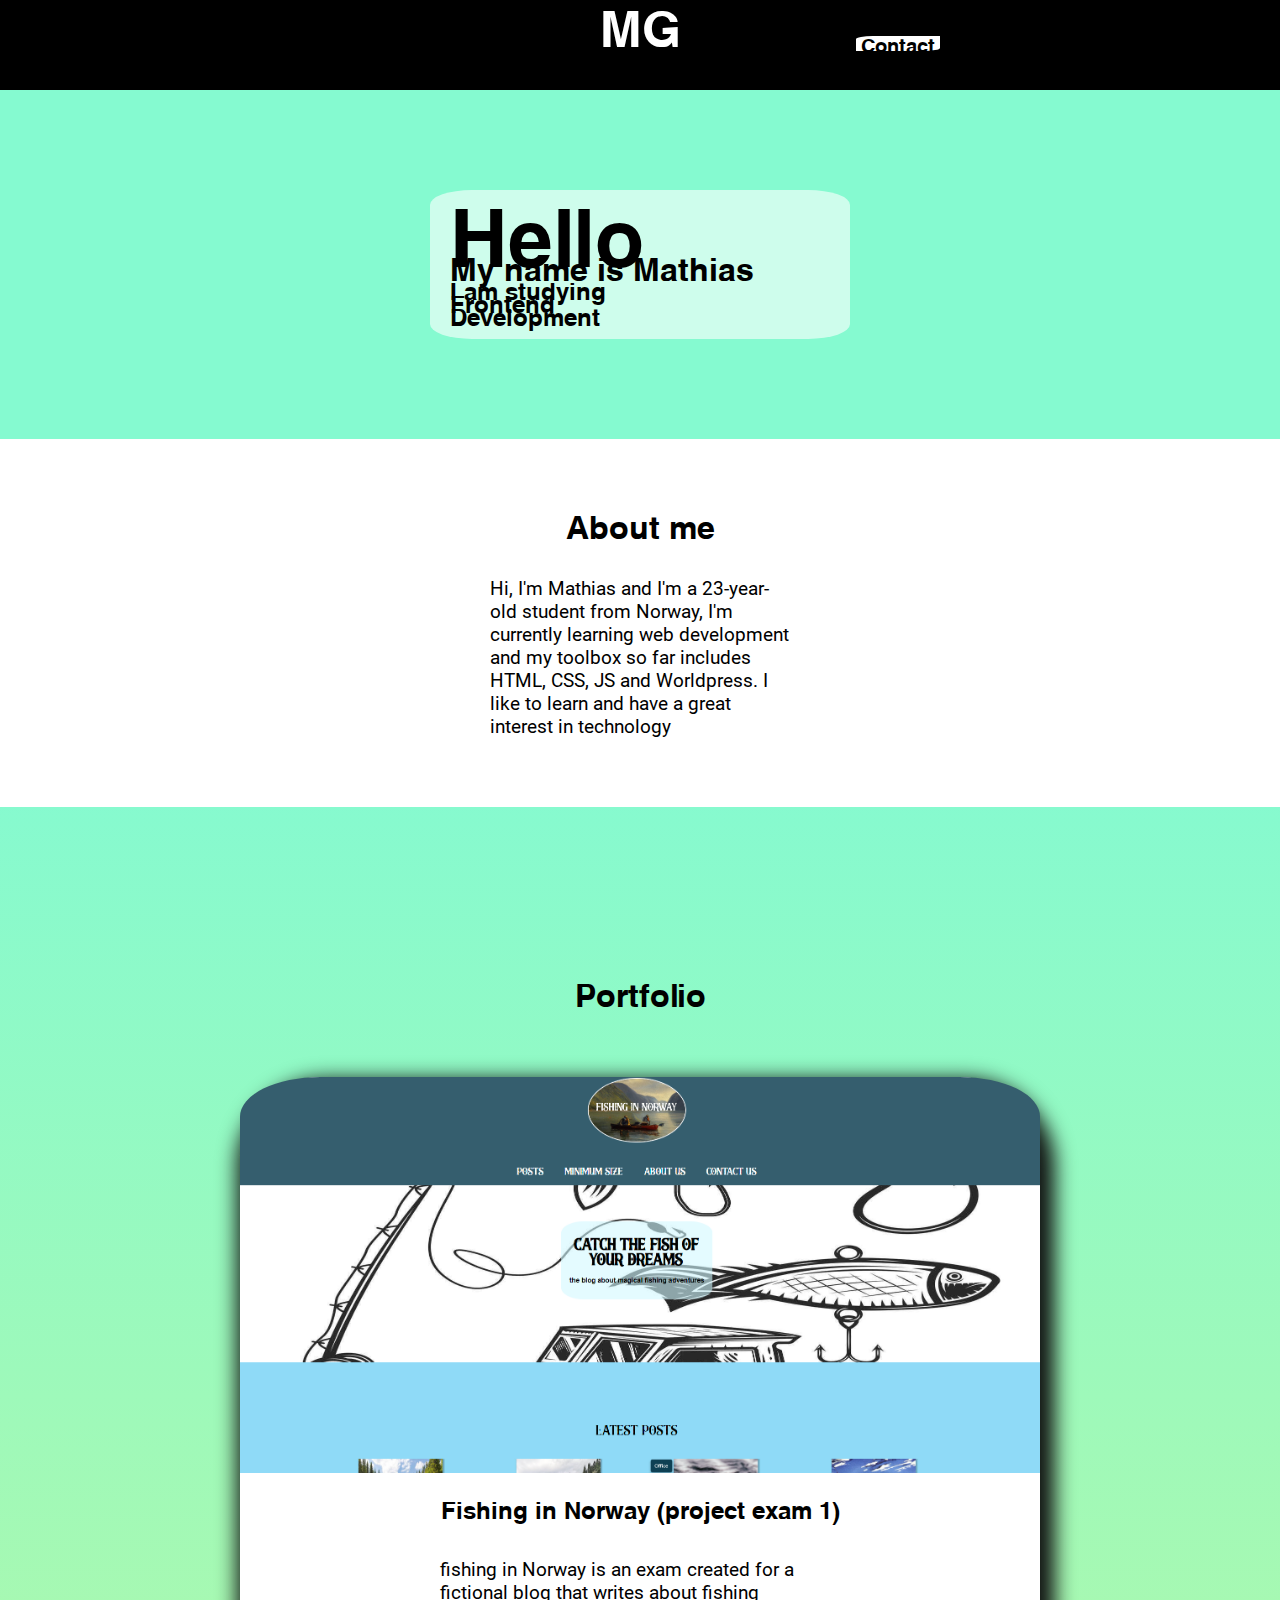
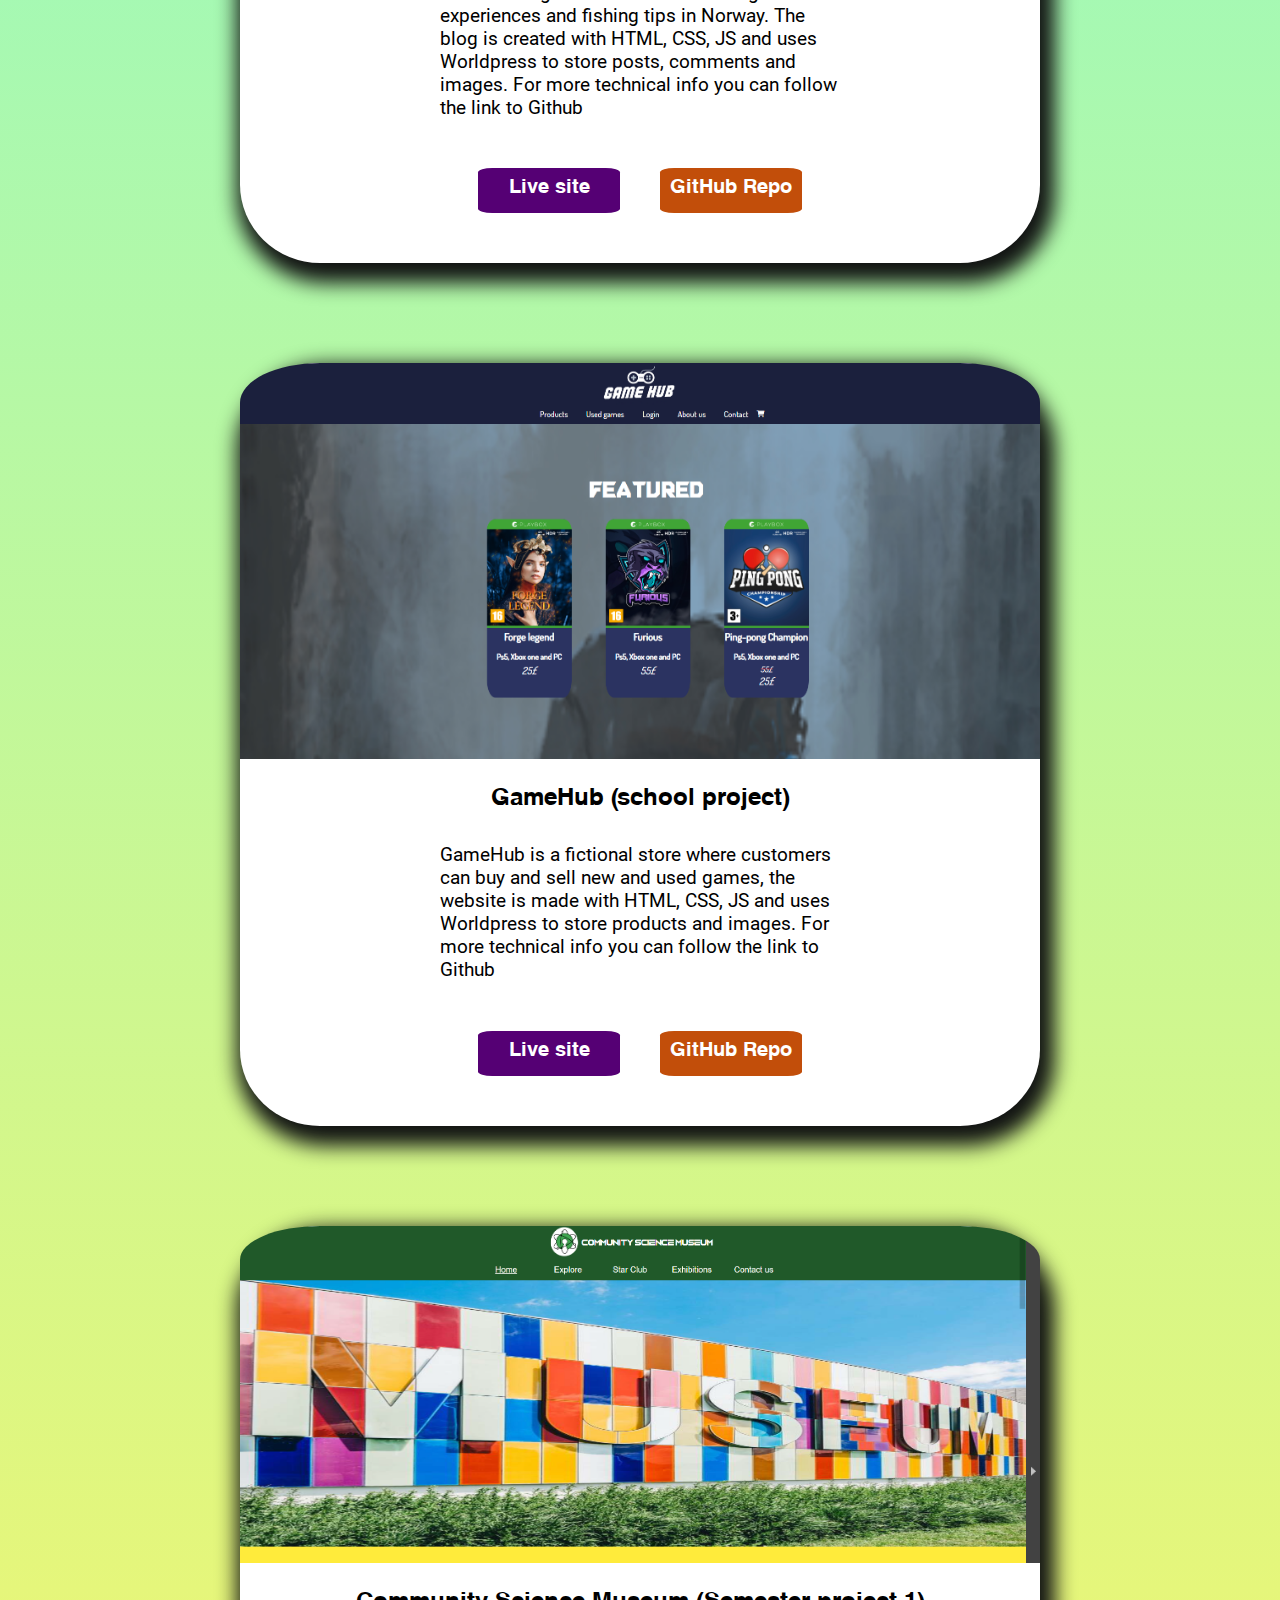
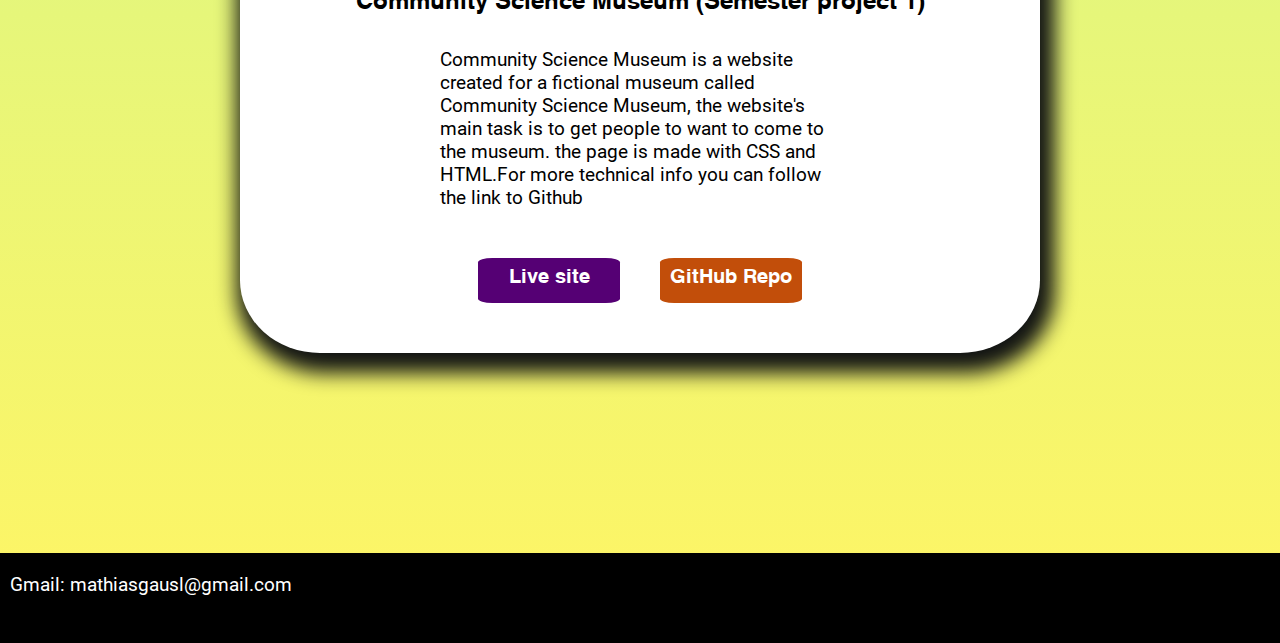
==== index.html @ 8921657b "v1.3" ====
<!DOCTYPE html>
<html lang="en">
  <head>
    <meta charset="UTF-8" />
    <meta http-equiv="X-UA-Compatible" content="IE=edge" />
    <meta name="viewport" content="width=device-width, initial-scale=1.0" />
    <meta
      name="description"
      content="Welcome to my Portfolio website,
      hi, I'm Mathias and this is my portfolio website, I'm a 23-year-old student studying Frontend development.
       I live in Norway and am looking forward to new challenges "
    />
    <meta
      name="keywords"
      content="Frontend, Mathias, portfolio, challenges, Website, development, HTML,CSS,JS, WorldPress"
    />
    <title>MG-home</title>
    <link rel="stylesheet" href="/css/style.css" />
  </head>
  <body>
    <header>
      <div>
        <a href="index.html" class="logo">MG</a>
        <a href="contact.html" class="contact_btn">Contact</a>
      </div>
    </header>
    <main>
      <section class="welcomingMessage">
        <h1 class="h1Wm">Hello</h1>
        <h2 class="h2Wm">My name is Mathias</h2>
        <h3 class="h3Wm">I am studying Frontend Development</h3>
      </section>
      <section class="aboutme">
        <h2>About me</h2>
        <p>
          Hi, I'm Mathias and I'm a 23-year-old student from Norway, I'm
          currently learning web development and my toolbox so far includes
          HTML, CSS, JS and Worldpress. I like to learn and have a great
          interest in technology
        </p>
      </section>
      <section class="portCon">
        <h2>Portfolio</h2>
        <div class="card">
          <div class="imageCon">
            <img
              src="/images/ex1 screen.png"
              alt="fishing in norway home page"
            />
          </div>
          <h3>Fishing in Norway (project exam 1)</h3>
          <p>
            fishing in Norway is an exam created for a fictional blog that
            writes about fishing experiences and fishing tips in Norway. The
            blog is created with HTML, CSS, JS and uses Worldpress to store
            posts, comments and images. For more technical info you can follow
            the link to Github
          </p>
          <div class="links">
          <a
            href="https://cerulean-quokka-d4c5df.netlify.app/"
            class="linkToSite"
            >Live site</a
          >
          <a
            href="https://github.com/Noroff-FEU-Assignments/project-exam-1-mathiasg12"
            class="linkToGit"
            >GitHub Repo</a
          >
        </div>
        </div>
        <div class="card">
          <div class="imageCon">
            <img
              src="/images/Skjermbilde GH.png"
              alt="Gamehub home page featured section"
            />
          </div>
          <h3>GameHub (school project)</h3>
          <p>
            GameHub is a fictional store where customers can buy and sell new
            and used games, the website is made with HTML, CSS, JS and uses
            Worldpress to store products and images. For more technical info you
            can follow the link to Github
          </p>
          <div class="links">
          <a
            href="https://creative-salamander-5aa1fe.netlify.app"
            class="linkToSite"
            >Live site</a
          >
          <a
            href="https://github.com/Noroff-FEU-Assignments/cross-course-project-Mathias-Gausl--aug22-FT"
            class="linkToGit"
            >GitHub Repo</a
          >
        </div>
        </div>
        <div class="card">
          <div class="imageCon">
            <img src="/images/sp1 scr.png" alt="" />
          </div>
          <h3>Community Science Museum (Semester project 1)</h3>
          <p>
            Community Science Museum is a website created for a fictional museum
            called Community Science Museum, the website's main task is to get
            people to want to come to the museum. the page is made with CSS and
            HTML.For more technical info you can follow the link to Github
          </p>
          <div class="links">
          <a href="https://elegant-klepon-24fa8e.netlify.app" class="linkToSite"
            >Live site</a
          >
          <a
            href="https://github.com/mathiasg12/SemesterProject1.Mathias.G"
            class="linkToGit"
            >GitHub Repo</a
          >
        </div>
        </div>
      </section>
    </main>
    <footer>
      <p>Gmail: mathiasgausl@gmail.com</p>
    </footer>
  </body>
</html>
---- css/style.css ----
@font-face {
    font-family: SwanseaBold;
    src: url(/fonts/SwanseaBold-D0ox.ttf);
}
@font-face {
    font-family: Roboto;
    src: url(/fonts/Roboto-Regular.ttf);
}
h1,h2,h3,h4, header div, .logo, a{
    font-family: SwanseaBold;
}
h1{
    text-align: center;
    font-size: 2.5em;
    margin: 10px auto;
}
h2{
    font-size: 2em;
}
h3{
    font-size: 1.5em;
}
p{
    font-size: 1.2em;
}
body{
    margin:0;
    background-image: linear-gradient(#85FAD0 20%, #fff564);
    min-height: 100vh;
    overflow-x: hidden;
}
main{
    min-height: 80vh;
    max-width: 100vw;
}
header{
    top: 0;
    padding: 10px 10px 0 10px;
    position: sticky;
    background-color: black;
    color: white; 
    min-height: 80px;
    max-width: 100vw;
    display: flex;
    justify-content: center;
}
header div{
    display: flex;
    flex-direction: column;
    align-items: end;
    min-width: 80vw;
}
.contact_btn{
    color: black;
    background-color: white ;
    border-radius: 20% 0% 20% 0%;
    padding: 2px 5px 2px 5px;
    font-size: 20px;
}
@keyframes logo{
 0% {}
 100% { color: rgb(163, 4, 255);} 
}
@keyframes hover{
    0% {font-size: 20px;}
    100% {font-size: 25px; color: rgb(163, 4, 255);}  
}
.logo:hover,.logo:focus{
    animation:logo 1.0s forwards;
    animation-delay: 0.2s; 
}
.contact_btn:hover,.contact_btn:focus{
    animation: hover 1.0s forwards;
    animation-delay: 0.2s; 
}
header a{
    text-decoration: none;
    color: white;
}
.logo{
    font-size: 50px;
    text-align: center;
    width: 100vw;
    align-self: center;
    }
footer{
    background-color: black;
    padding: 20px 10px 20px 10px;
    min-height: 50px;    
}
footer p{
    margin: 0;
    color: white;
    width:  fit-content;
}
/*Home Page*/
p{
    font-family: Roboto;
    width: 70vw;
}
section{
    margin: 100px auto;
}
.welcomingMessage{
    background-color: rgba(255,255,255, 0.6);
    padding: 10px;
    text-align: left;
    max-width: 400px;
    border-radius: 10%;

}
.h1Wm{
    font-size: 80px;
    margin: 8px 0 8px 10px;
    width: fit-content;
}
.h2Wm{
    margin:  8px 0 8px 10px; 
}
.h3Wm{
    max-width: 190px;
    margin: 8px 0 8px 10px;
}
.aboutme,.portCon{
    padding: 50px 0 50px 0;
    display: flex;
    flex-direction: column;
    align-items: center;
}
.aboutme{
    background-color: rgba(255,255,255, 1);
}
.aboutme p{
    max-width: 300px;
}
.card{
    max-width: 90vw;
    display: flex;
    flex-direction: column;
    align-items: center;
    margin: 50px auto;
    background-color: white;
    padding-bottom: 20px;
    box-shadow: 6px 11px 20px 9px #121413;
    min-height: 670px;
    border-radius: 10%;
}
@keyframes linksHover{
    0% {}
    100% {font-size: 30px; height: 40px;} 
   }
.links{
    margin: 20px auto;
    display: flex;
    flex-direction: column;
}
.linkToGit,.linkToSite{
    padding: 10px 5px 5px 5px;
    text-decoration: none;
    font-size: 20px;
    color:white;
    background-color:#C24E0A;
    border-radius: 10%;
    min-width: 132px;
    text-align: center;
    margin: 10px 20px;
    height: 30px;
}
.linkToGit:hover,.linkToSite:hover, .linkToSite:focus, .linksToGit:focus{
    animation:linksHover 1.0s forwards;
    animation-delay: 0.2s; 
}
.linkToSite{
    background-color: rgb(85, 0, 116);
}
.card h3{
    text-align: center;
}
img{
    width: 100%;
    min-height: 250px;
    border-radius: 10% 10% 0 0;
}
/*Contact page*/
.contactMe{
    display: flex;
    flex-direction: column;
    max-width: 600px !important;
    background-color:rgba(255,255,255, 0.8) ;
    padding: 30px;
    border-radius: 10%;
    align-items: center;
}
.email{
    font-size: 1.2em;
    font-weight: bold;
    margin: 10px 0;
}
@media only screen and (min-width: 600px){
    header div{
        min-width: 600px;
        width: 600px;
    }
    /*Home Page*/
    .card{
        max-width: 800px;
    }
    .links{
        flex-direction: row;
    }
    .card p{
        max-width: 400px;
    }
    /*contact Page*/
    .contactMe p{
        max-width:  300px;
    }
}
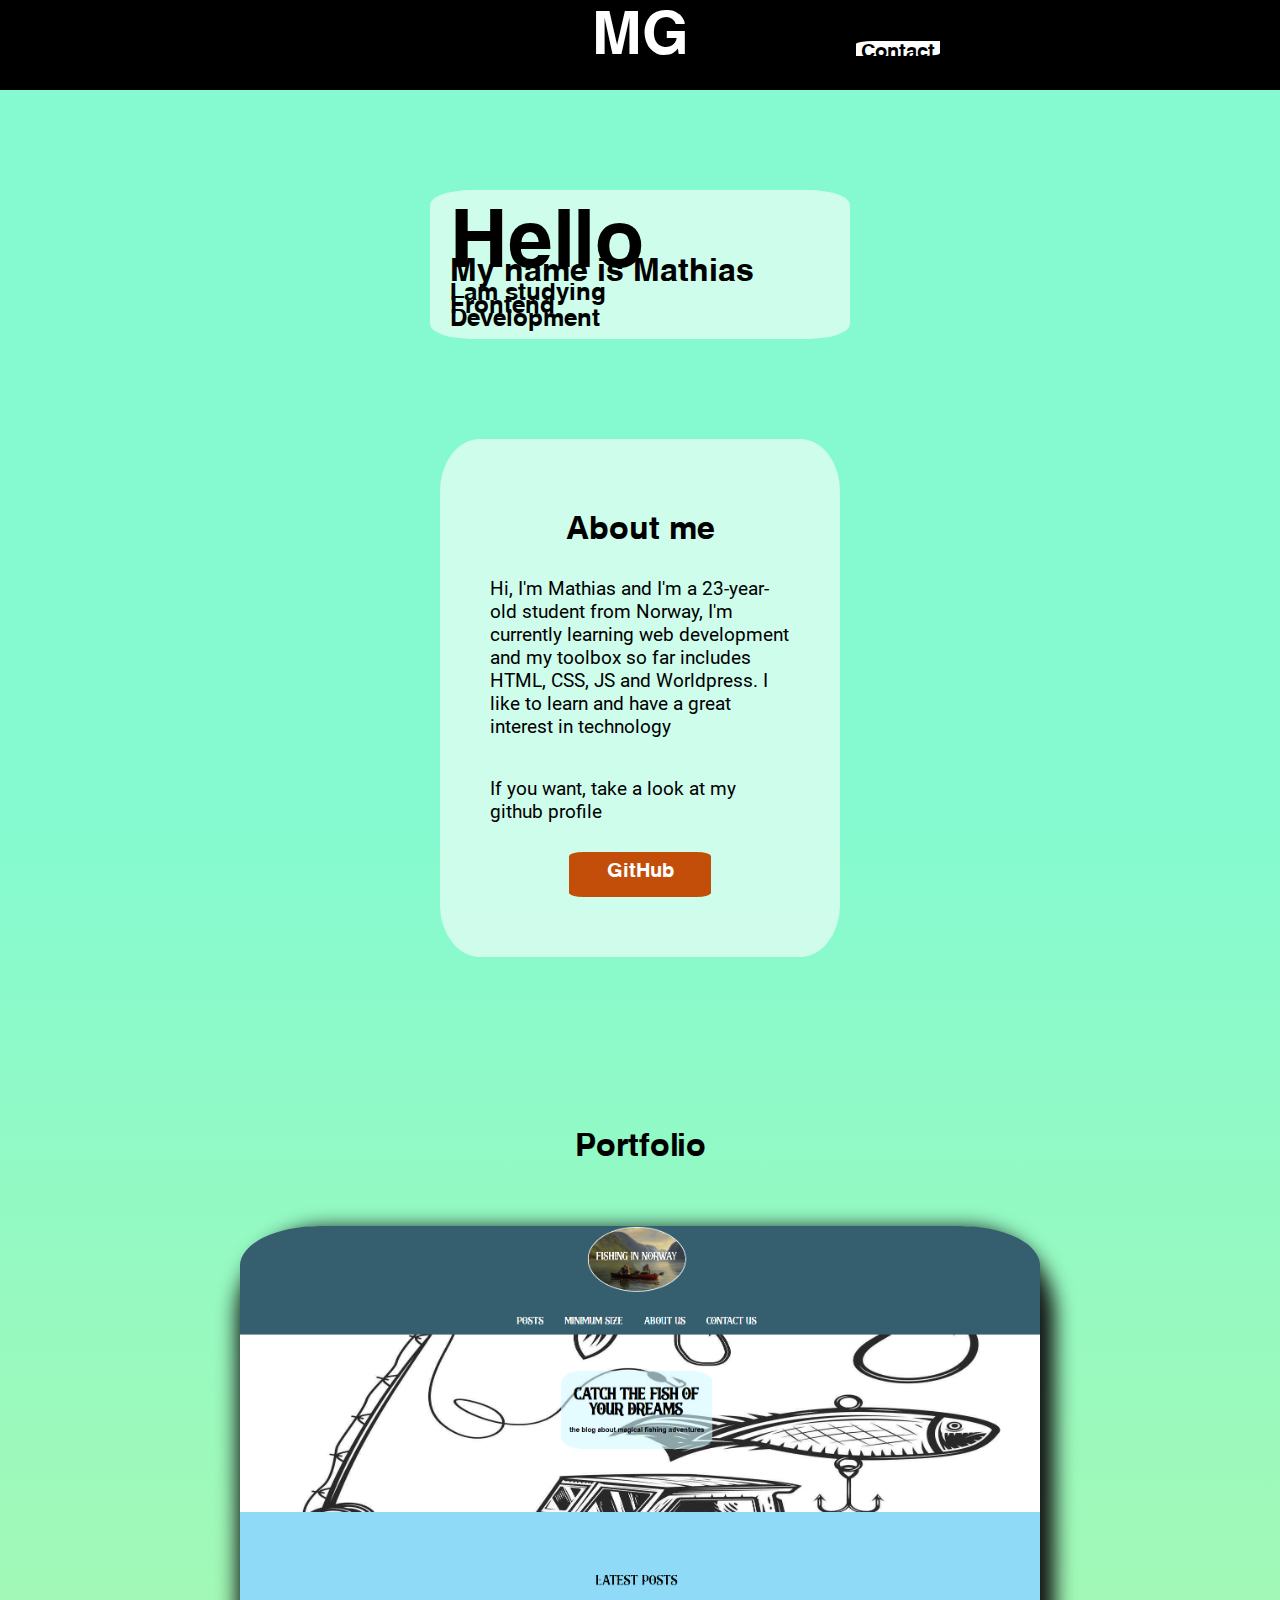
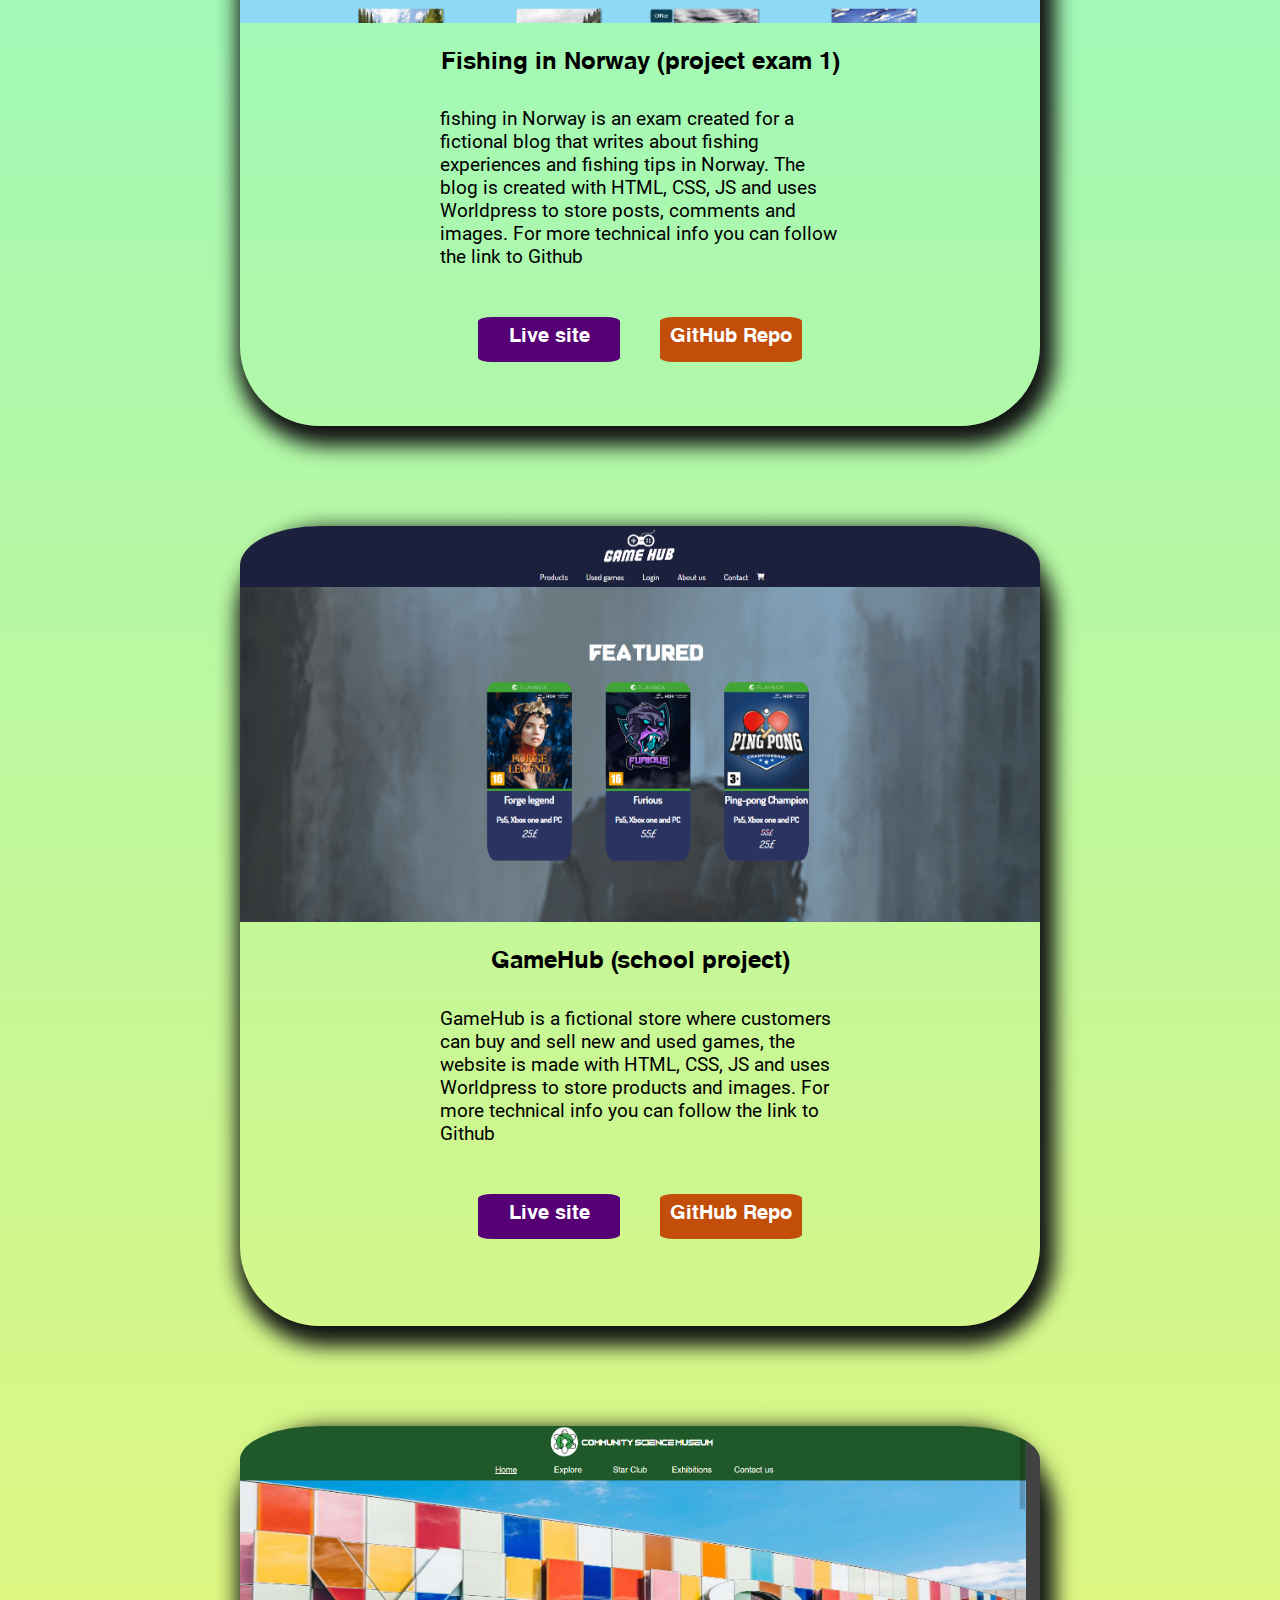
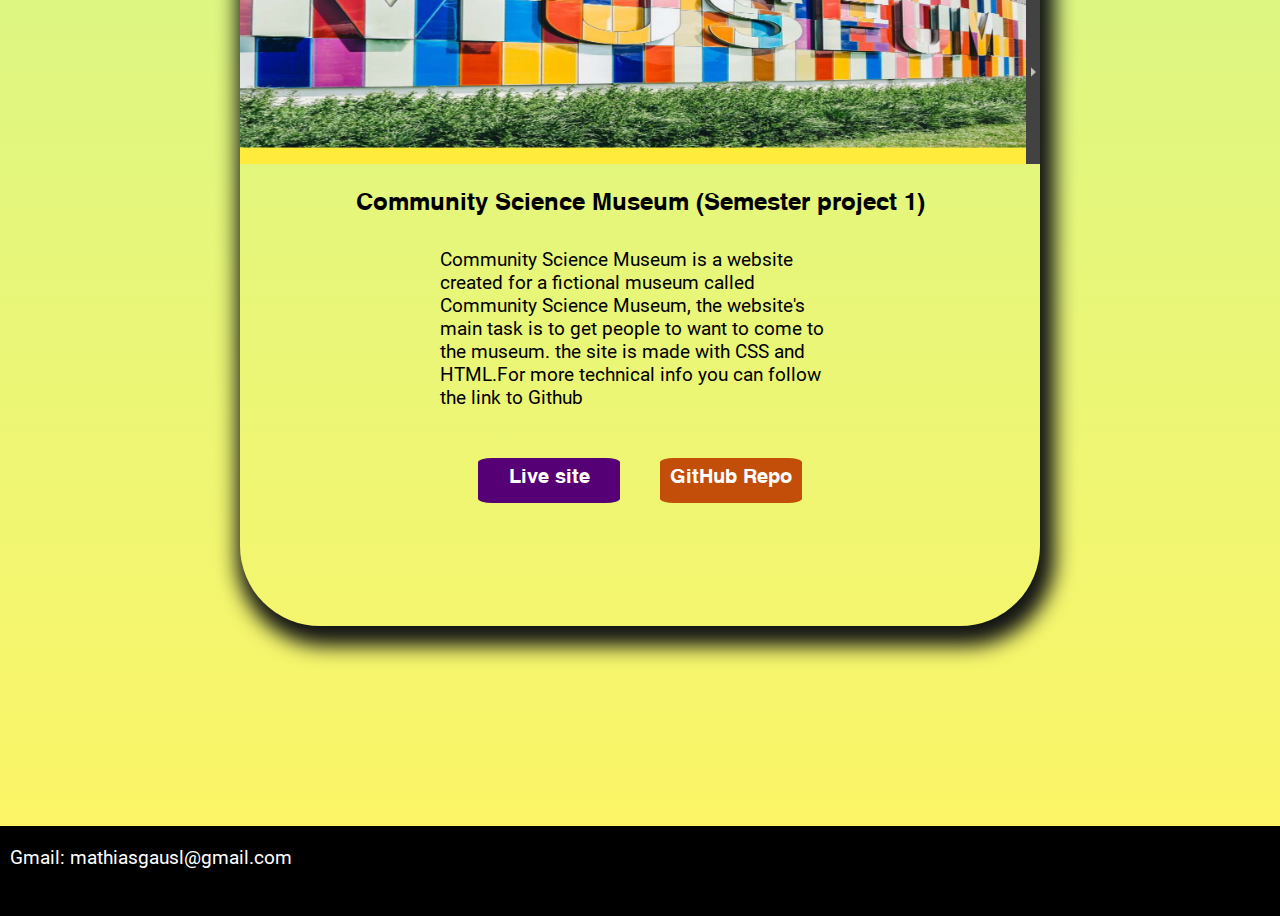
==== commit 3db0416a: "v1.4" ====
--- a/index.html
+++ b/index.html
@@ -38,6 +38,10 @@
           HTML, CSS, JS and Worldpress. I like to learn and have a great
           interest in technology
         </p>
+        <p>
+          If you want, take a look at my github profile
+        </p>
+        <a href="https://github.com/mathiasg12" class="linkToGit">GitHub</a>
       </section>
       <section class="portCon">
         <h2>Portfolio</h2>
@@ -57,17 +61,17 @@
             the link to Github
           </p>
           <div class="links">
-          <a
-            href="https://cerulean-quokka-d4c5df.netlify.app/"
-            class="linkToSite"
-            >Live site</a
-          >
-          <a
-            href="https://github.com/Noroff-FEU-Assignments/project-exam-1-mathiasg12"
-            class="linkToGit"
-            >GitHub Repo</a
-          >
-        </div>
+            <a
+              href="https://cerulean-quokka-d4c5df.netlify.app/"
+              class="linkToSite"
+              >Live site</a
+            >
+            <a
+              href="https://github.com/Noroff-FEU-Assignments/project-exam-1-mathiasg12"
+              class="linkToGit"
+              >GitHub Repo</a
+            >
+          </div>
         </div>
         <div class="card">
           <div class="imageCon">
@@ -84,17 +88,17 @@
             can follow the link to Github
           </p>
           <div class="links">
-          <a
-            href="https://creative-salamander-5aa1fe.netlify.app"
-            class="linkToSite"
-            >Live site</a
-          >
-          <a
-            href="https://github.com/Noroff-FEU-Assignments/cross-course-project-Mathias-Gausl--aug22-FT"
-            class="linkToGit"
-            >GitHub Repo</a
-          >
-        </div>
+            <a
+              href="https://creative-salamander-5aa1fe.netlify.app"
+              class="linkToSite"
+              >Live site</a
+            >
+            <a
+              href="https://github.com/Noroff-FEU-Assignments/cross-course-project-Mathias-Gausl--aug22-FT"
+              class="linkToGit"
+              >GitHub Repo</a
+            >
+          </div>
         </div>
         <div class="card">
           <div class="imageCon">
@@ -104,19 +108,21 @@
           <p>
             Community Science Museum is a website created for a fictional museum
             called Community Science Museum, the website's main task is to get
-            people to want to come to the museum. the page is made with CSS and
+            people to want to come to the museum. the site is made with CSS and
             HTML.For more technical info you can follow the link to Github
           </p>
           <div class="links">
-          <a href="https://elegant-klepon-24fa8e.netlify.app" class="linkToSite"
-            >Live site</a
-          >
-          <a
-            href="https://github.com/mathiasg12/SemesterProject1.Mathias.G"
-            class="linkToGit"
-            >GitHub Repo</a
-          >
-        </div>
+            <a
+              href="https://elegant-klepon-24fa8e.netlify.app"
+              class="linkToSite"
+              >Live site</a
+            >
+            <a
+              href="https://github.com/mathiasg12/SemesterProject1.Mathias.G"
+              class="linkToGit"
+              >GitHub Repo</a
+            >
+          </div>
         </div>
       </section>
     </main>
--- a/css/style.css
+++ b/css/style.css
@@ -101,7 +101,7 @@
 section{
     margin: 100px auto;
 }
-.welcomingMessage{
+.welcomingMessage,.aboutme{
     background-color: rgba(255,255,255, 0.6);
     padding: 10px;
     text-align: left;
@@ -127,9 +127,6 @@
     flex-direction: column;
     align-items: center;
 }
-.aboutme{
-    background-color: rgba(255,255,255, 1);
-}
 .aboutme p{
     max-width: 300px;
 }
@@ -139,7 +136,6 @@
     flex-direction: column;
     align-items: center;
     margin: 50px auto;
-    background-color: white;
     padding-bottom: 20px;
     box-shadow: 6px 11px 20px 9px #121413;
     min-height: 670px;
@@ -192,7 +188,6 @@
     align-items: center;
 }
 .email{
-    font-size: 1.2em;
     font-weight: bold;
     margin: 10px 0;
 }
@@ -201,9 +196,13 @@
         min-width: 600px;
         width: 600px;
     }
+    .logo{
+        font-size: 60px;
+    }
     /*Home Page*/
     .card{
         max-width: 800px;
+        min-height: 780px;
     }
     .links{
         flex-direction: row;
@@ -212,6 +211,9 @@
         max-width: 400px;
     }
     /*contact Page*/
+    .contactMe{
+        margin-top: 200px;
+    }
     .contactMe p{
         max-width:  300px;
     }
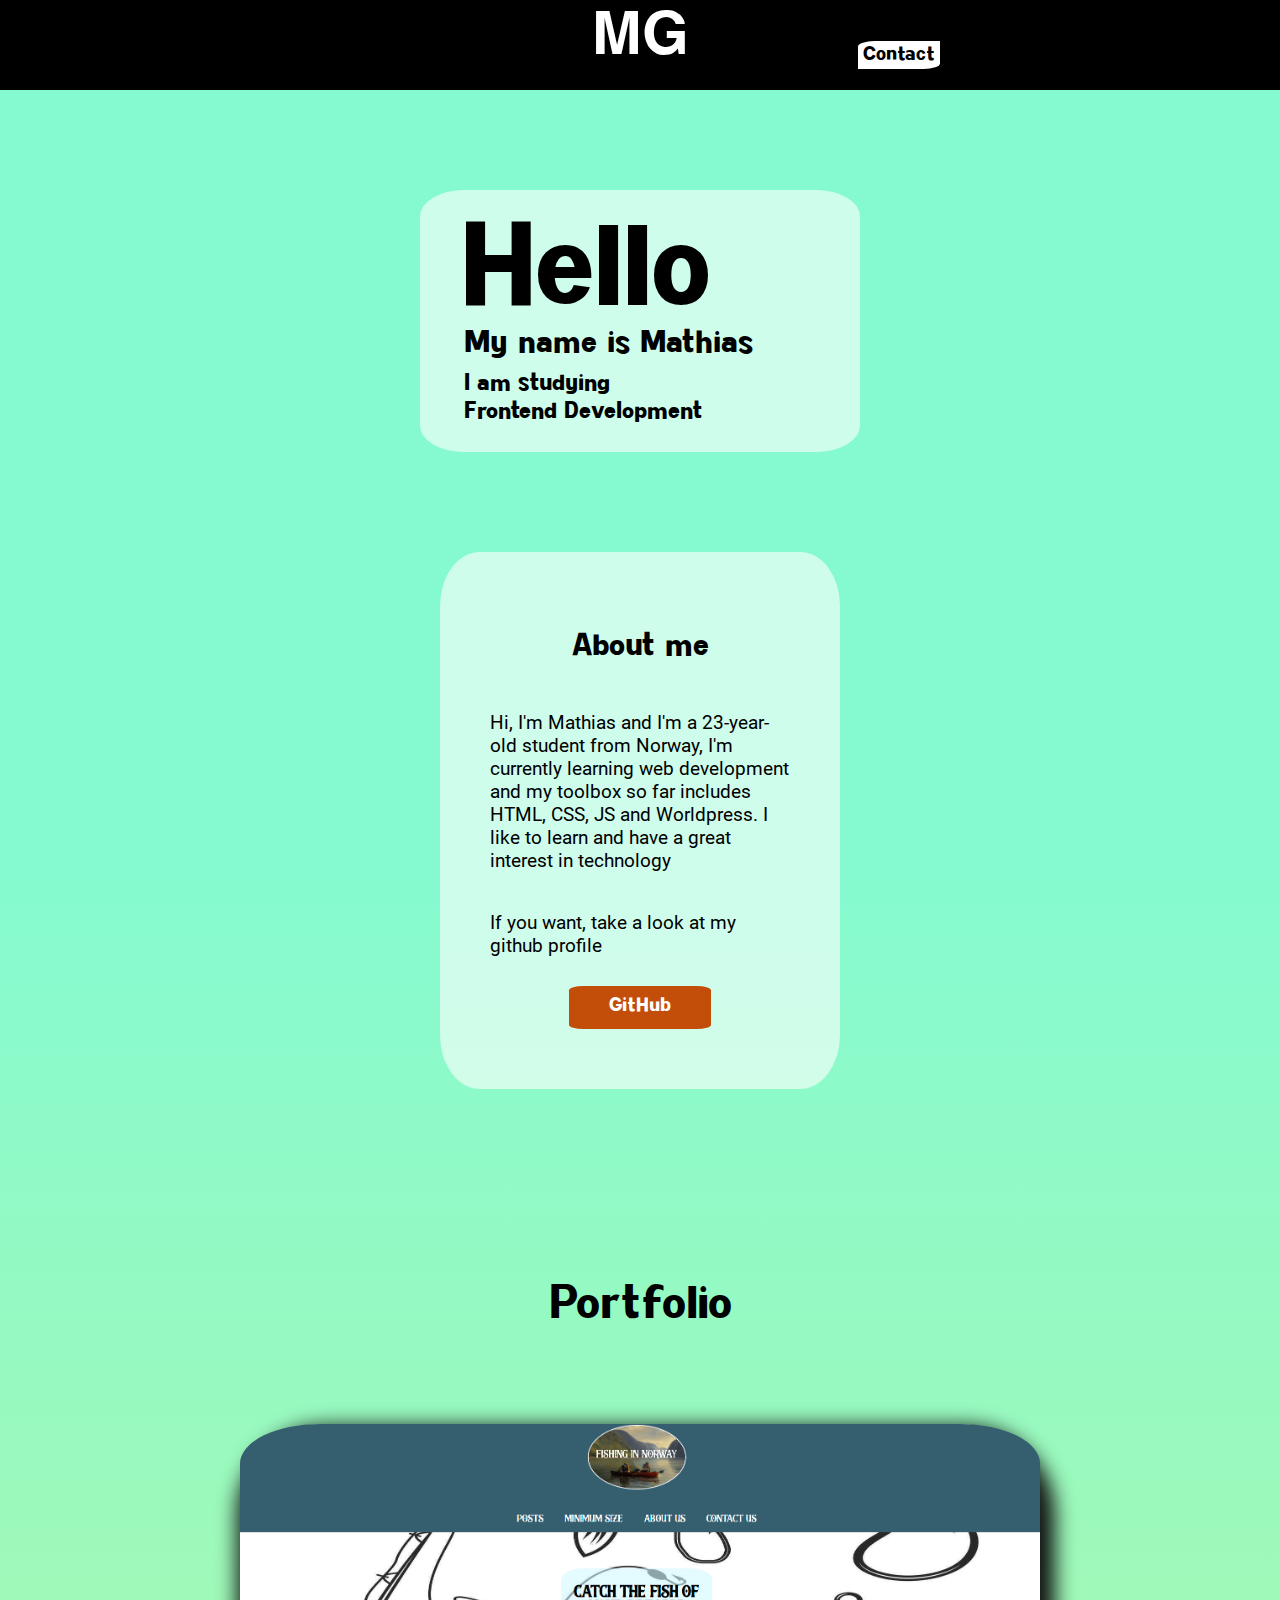
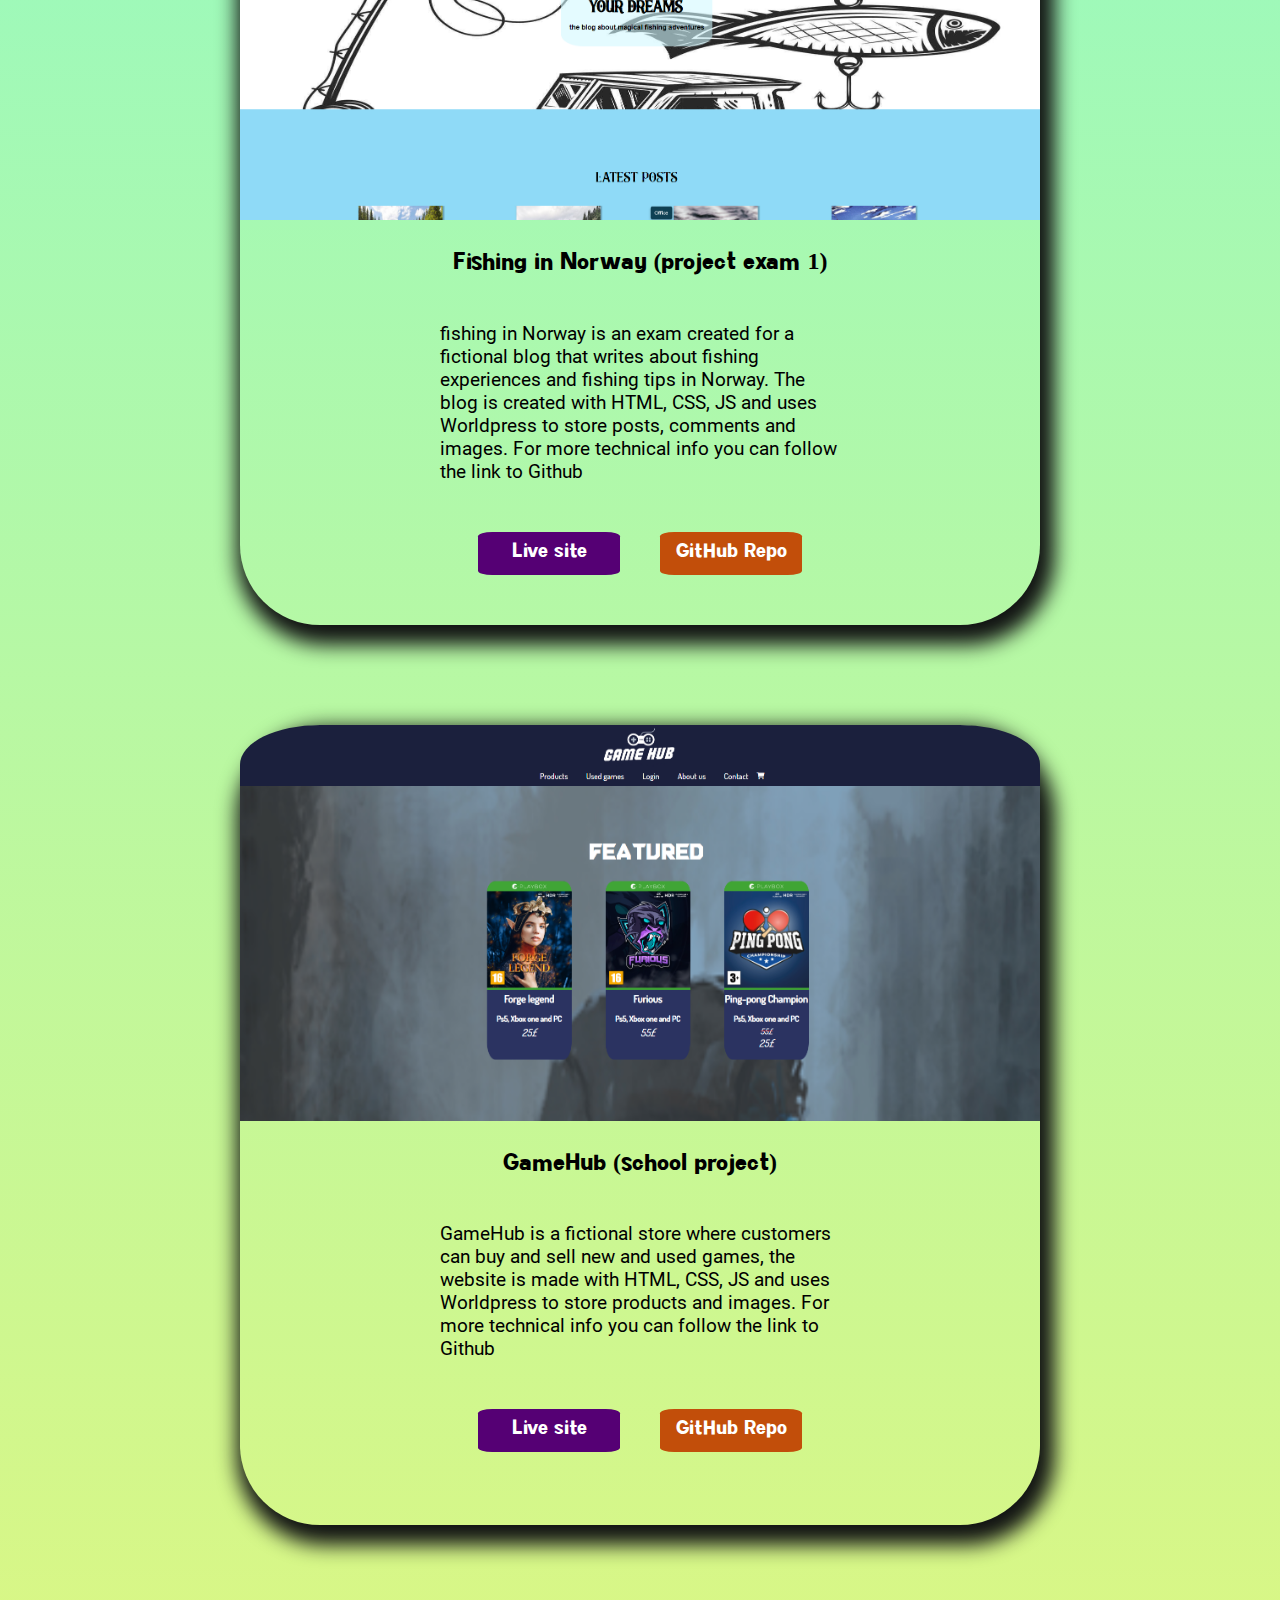
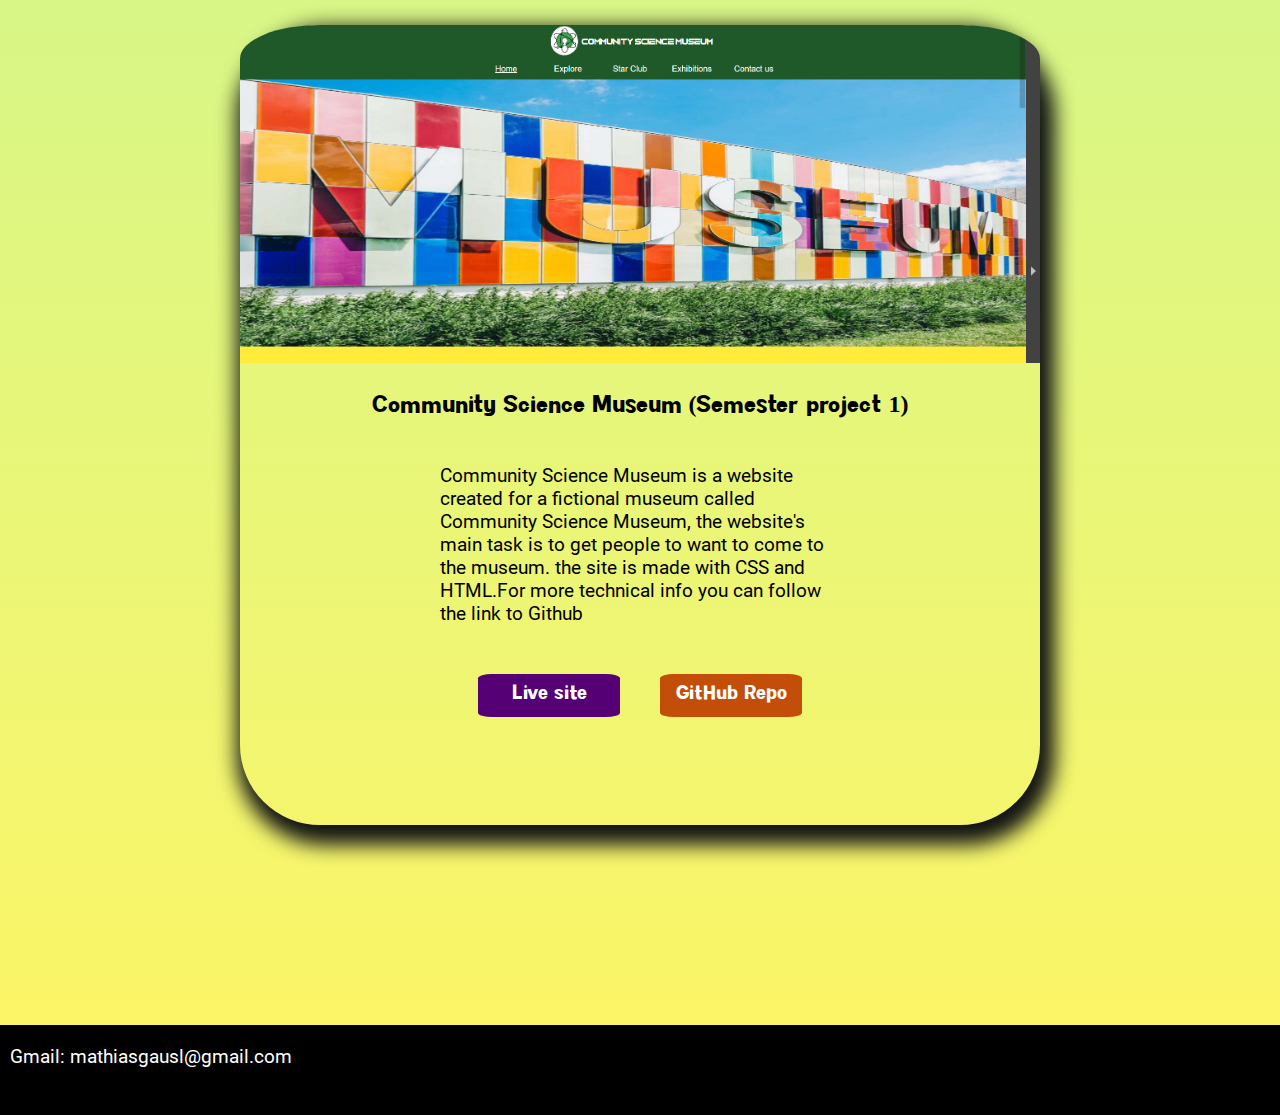
==== commit bdef4c2d: "v1.5" ====
--- a/index.html
+++ b/index.html
@@ -44,7 +44,7 @@
         <a href="https://github.com/mathiasg12" class="linkToGit">GitHub</a>
       </section>
       <section class="portCon">
-        <h2>Portfolio</h2>
+        <h2 id="portH2">Portfolio</h2>
         <div class="card">
           <div class="imageCon">
             <img
--- a/css/style.css
+++ b/css/style.css
@@ -6,7 +6,14 @@
     font-family: Roboto;
     src: url(/fonts/Roboto-Regular.ttf);
 }
-h1,h2,h3,h4, header div, .logo, a{
+@font-face {
+    font-family: kimball;
+    src: url(/fonts/KimballBoldDemoHeavy-qdEl.ttf);
+}
+h1,h2,h3,h4, header div, a{
+    font-family: kimball;
+}
+.logo{
     font-family: SwanseaBold;
 }
 h1{
@@ -109,17 +116,22 @@
     border-radius: 10%;
 
 }
+.welcomingMessage{
+    padding: 10px 0 20px 40px;
+    max-width: 250px;
+}
 .h1Wm{
-    font-size: 80px;
-    margin: 8px 0 8px 10px;
+    font-size: 90px;
+    margin: 8px 0 5px 0;
     width: fit-content;
+    height: 80px;
 }
 .h2Wm{
-    margin:  8px 0 8px 10px; 
+    margin:  8px 0 5px 4px; 
 }
 .h3Wm{
-    max-width: 190px;
-    margin: 8px 0 8px 10px;
+    max-width: 240px;
+    margin: 8px 0 5px 4px;
 }
 .aboutme,.portCon{
     padding: 50px 0 50px 0;
@@ -151,7 +163,7 @@
     flex-direction: column;
 }
 .linkToGit,.linkToSite{
-    padding: 10px 5px 5px 5px;
+    padding: 8px 5px 5px 5px;
     text-decoration: none;
     font-size: 20px;
     color:white;
@@ -200,6 +212,19 @@
         font-size: 60px;
     }
     /*Home Page*/
+    #portH2{
+        font-size: 3em;
+    }
+    .h1Wm{
+        font-size:120px;
+        margin: 8px 0 5px 0;
+        width: fit-content;
+        height: 110px;
+    }
+    .welcomingMessage{
+        padding: 10px 0 20px 40px;
+        max-width: 400px;
+    }
     .card{
         max-width: 800px;
         min-height: 780px;
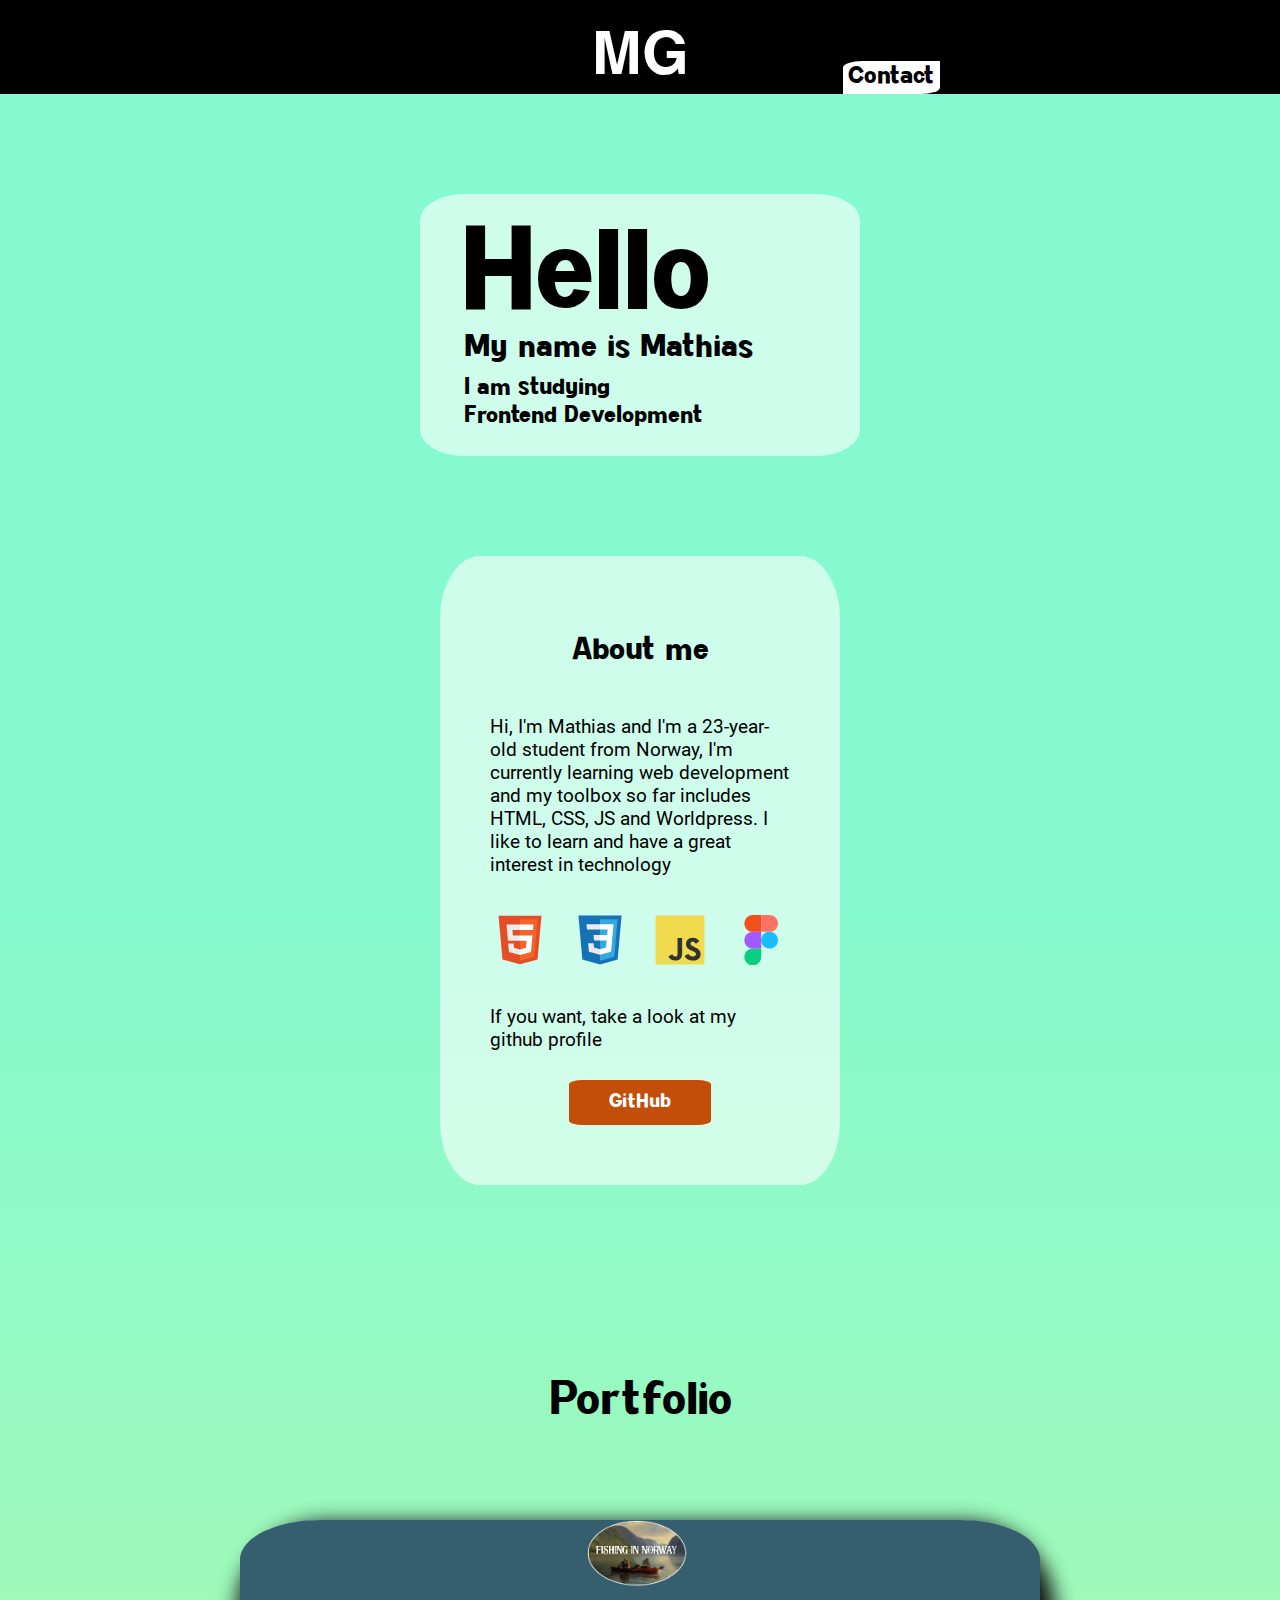
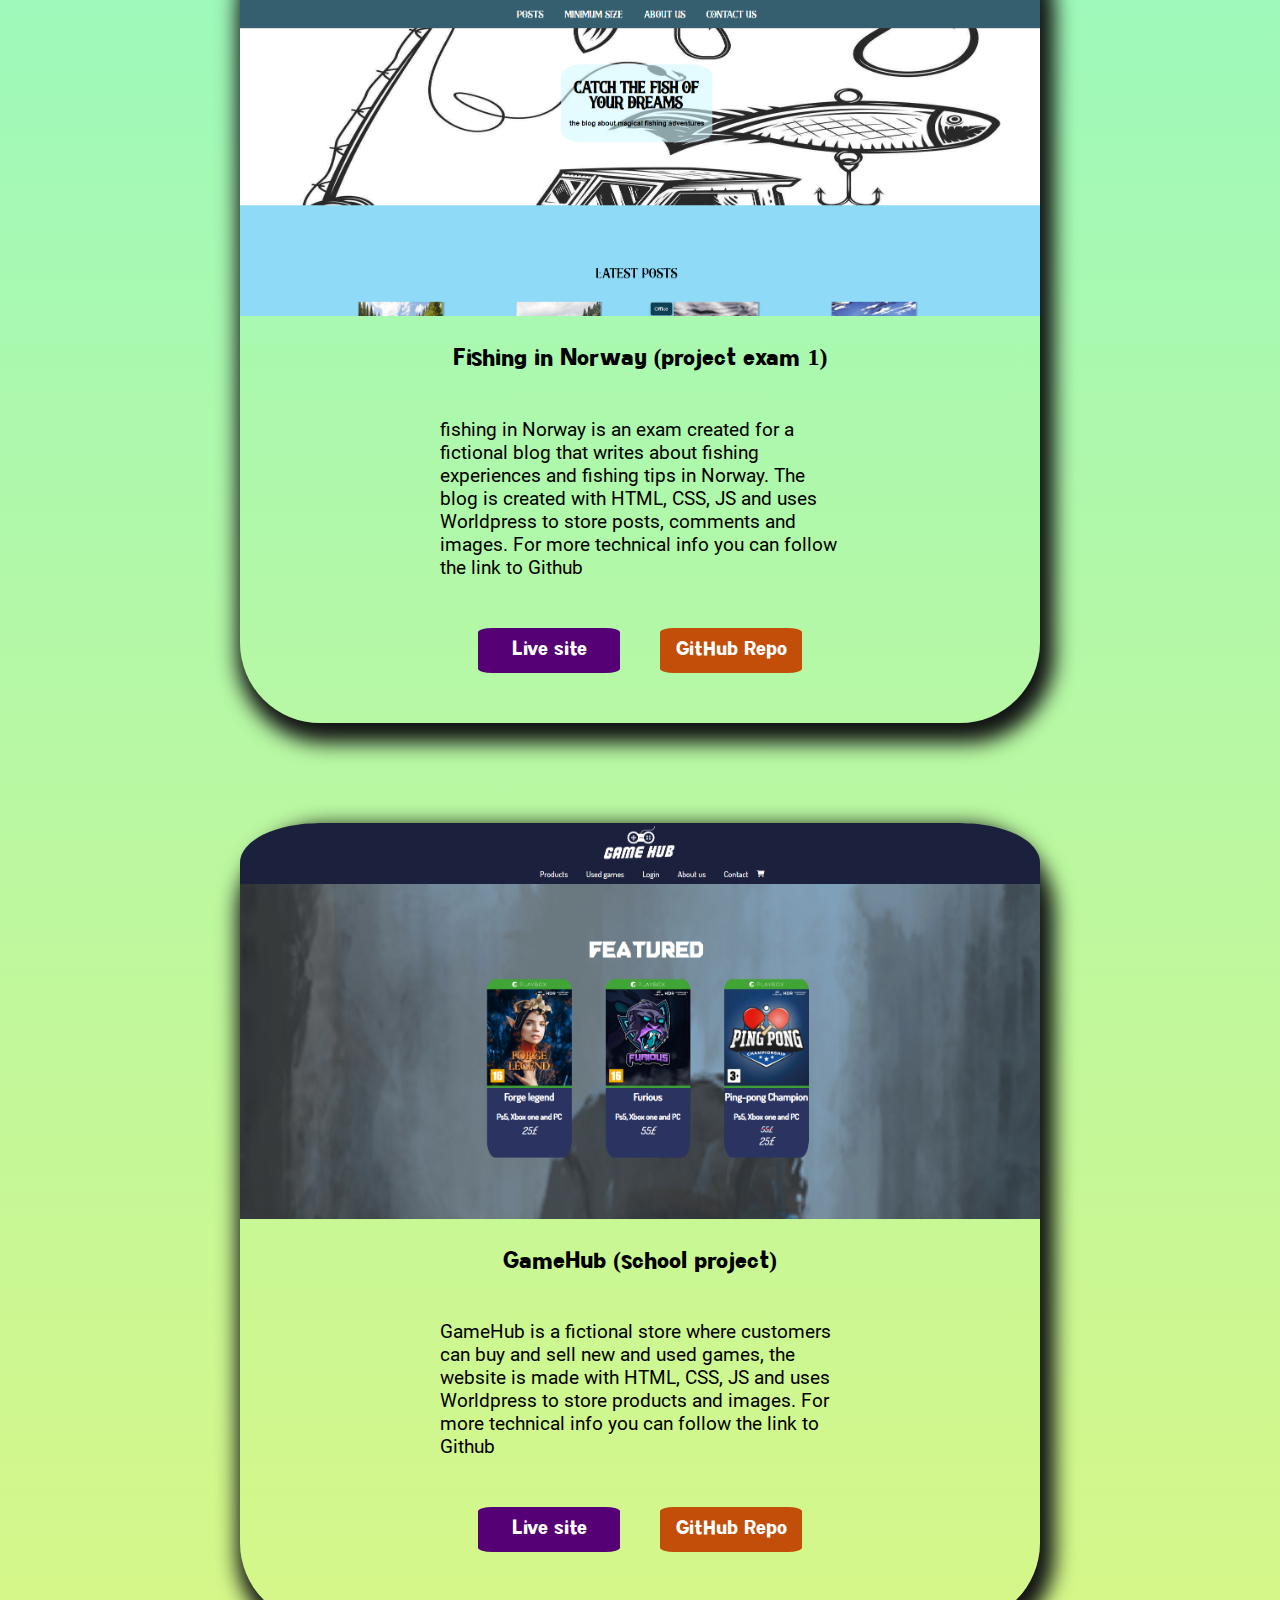
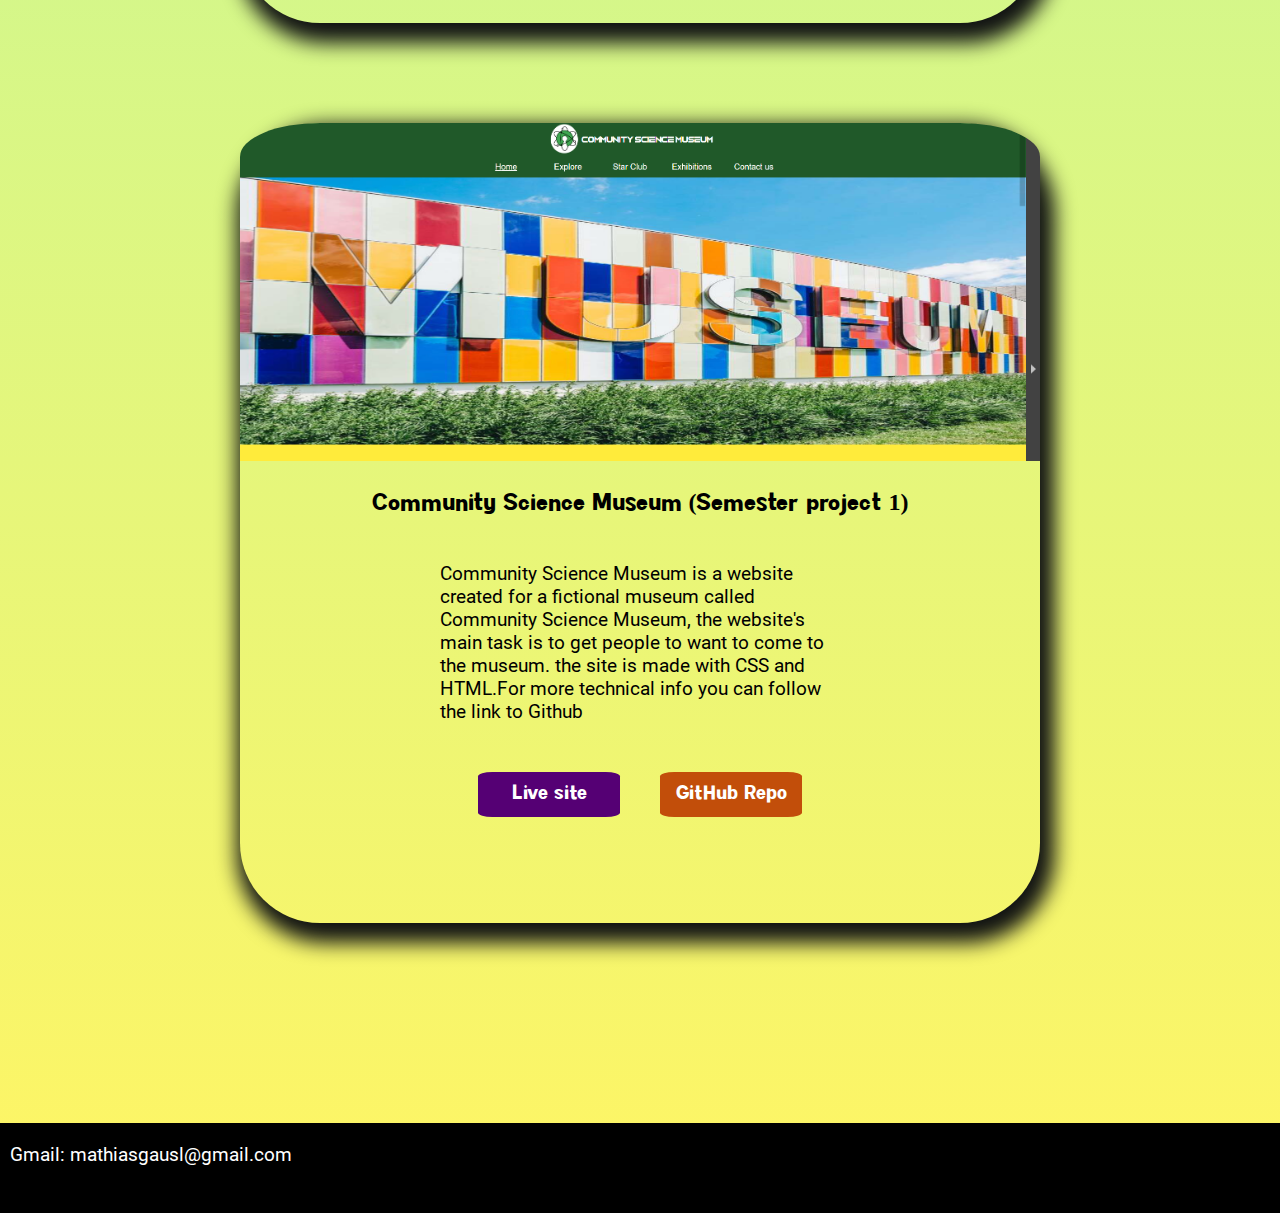
==== commit f28811fc: "v1.8" ====
--- a/index.html
+++ b/index.html
@@ -38,9 +38,82 @@
           HTML, CSS, JS and Worldpress. I like to learn and have a great
           interest in technology
         </p>
-        <p>
-          If you want, take a look at my github profile
-        </p>
+        <div class="svg">
+          <svg viewBox="0 0 128 128">
+            <path
+              fill="#E44D26"
+              d="M19.037 113.876L9.032 1.661h109.936l-10.016 112.198-45.019 12.48z"
+            ></path>
+            <path
+              fill="#F16529"
+              d="M64 116.8l36.378-10.086 8.559-95.878H64z"
+            ></path>
+            <path
+              fill="#EBEBEB"
+              d="M64 52.455H45.788L44.53 38.361H64V24.599H29.489l.33 3.692 3.382 37.927H64zm0 35.743l-.061.017-15.327-4.14-.979-10.975H33.816l1.928 21.609 28.193 7.826.063-.017z"
+            ></path>
+            <path
+              fill="#fff"
+              d="M63.952 52.455v13.763h16.947l-1.597 17.849-15.35 4.143v14.319l28.215-7.82.207-2.325 3.234-36.233.335-3.696h-3.708zm0-27.856v13.762h33.244l.276-3.092.628-6.978.329-3.692z"
+            ></path>
+          </svg>
+          <svg viewBox="0 0 128 128">
+            <path
+              fill="#1572B6"
+              d="M18.814 114.123L8.76 1.352h110.48l-10.064 112.754-45.243 12.543-45.119-12.526z"
+            ></path>
+            <path
+              fill="#33A9DC"
+              d="M64.001 117.062l36.559-10.136 8.601-96.354h-45.16v106.49z"
+            ></path>
+            <path
+              fill="#fff"
+              d="M64.001 51.429h18.302l1.264-14.163H64.001V23.435h34.682l-.332 3.711-3.4 38.114h-30.95V51.429z"
+            ></path>
+            <path
+              fill="#EBEBEB"
+              d="M64.083 87.349l-.061.018-15.403-4.159-.985-11.031H33.752l1.937 21.717 28.331 7.863.063-.018v-14.39z"
+            ></path>
+            <path
+              fill="#fff"
+              d="M81.127 64.675l-1.666 18.522-15.426 4.164v14.39l28.354-7.858.208-2.337 2.406-26.881H81.127z"
+            ></path>
+            <path
+              fill="#EBEBEB"
+              d="M64.048 23.435v13.831H30.64l-.277-3.108-.63-7.012-.331-3.711h34.646zm-.047 27.996v13.831H48.792l-.277-3.108-.631-7.012-.33-3.711h16.447z"
+            ></path>
+          </svg>
+          <svg viewBox="0 0 128 128">
+            <path fill="#F0DB4F" d="M1.408 1.408h125.184v125.185H1.408z"></path>
+            <path
+              fill="#323330"
+              d="M116.347 96.736c-.917-5.711-4.641-10.508-15.672-14.981-3.832-1.761-8.104-3.022-9.377-5.926-.452-1.69-.512-2.642-.226-3.665.821-3.32 4.784-4.355 7.925-3.403 2.023.678 3.938 2.237 5.093 4.724 5.402-3.498 5.391-3.475 9.163-5.879-1.381-2.141-2.118-3.129-3.022-4.045-3.249-3.629-7.676-5.498-14.756-5.355l-3.688.477c-3.534.893-6.902 2.748-8.877 5.235-5.926 6.724-4.236 18.492 2.975 23.335 7.104 5.332 17.54 6.545 18.873 11.531 1.297 6.104-4.486 8.08-10.234 7.378-4.236-.881-6.592-3.034-9.139-6.949-4.688 2.713-4.688 2.713-9.508 5.485 1.143 2.499 2.344 3.63 4.26 5.795 9.068 9.198 31.76 8.746 35.83-5.176.165-.478 1.261-3.666.38-8.581zM69.462 58.943H57.753l-.048 30.272c0 6.438.333 12.34-.714 14.149-1.713 3.558-6.152 3.117-8.175 2.427-2.059-1.012-3.106-2.451-4.319-4.485-.333-.584-.583-1.036-.667-1.071l-9.52 5.83c1.583 3.249 3.915 6.069 6.902 7.901 4.462 2.678 10.459 3.499 16.731 2.059 4.082-1.189 7.604-3.652 9.448-7.401 2.666-4.915 2.094-10.864 2.07-17.444.06-10.735.001-21.468.001-32.237z"
+            ></path>
+          </svg>
+          <svg viewBox="0 0 128 128">
+            <path
+              fill="#0acf83"
+              d="M45.5 129c11.9 0 21.5-9.6 21.5-21.5V86H45.5C33.6 86 24 95.6 24 107.5S33.6 129 45.5 129zm0 0"
+            ></path>
+            <path
+              fill="#a259ff"
+              d="M24 64.5C24 52.6 33.6 43 45.5 43H67v43H45.5C33.6 86 24 76.4 24 64.5zm0 0"
+            ></path>
+            <path
+              fill="#f24e1e"
+              d="M24 21.5C24 9.6 33.6 0 45.5 0H67v43H45.5C33.6 43 24 33.4 24 21.5zm0 0"
+            ></path>
+            <path
+              fill="#ff7262"
+              d="M67 0h21.5C100.4 0 110 9.6 110 21.5S100.4 43 88.5 43H67zm0 0"
+            ></path>
+            <path
+              fill="#1abcfe"
+              d="M110 64.5c0 11.9-9.6 21.5-21.5 21.5S67 76.4 67 64.5 76.6 43 88.5 43 110 52.6 110 64.5zm0 0"
+            ></path>
+          </svg>
+        </div>
+        <p>If you want, take a look at my github profile</p>
         <a href="https://github.com/mathiasg12" class="linkToGit">GitHub</a>
       </section>
       <section class="portCon">
--- a/css/style.css
+++ b/css/style.css
@@ -1,246 +1,309 @@
 @font-face {
-    font-family: SwanseaBold;
-    src: url(/fonts/SwanseaBold-D0ox.ttf);
+  font-family: SwanseaBold;
+  src: url(/fonts/SwanseaBold-D0ox.ttf);
 }
 @font-face {
-    font-family: Roboto;
-    src: url(/fonts/Roboto-Regular.ttf);
+  font-family: Roboto;
+  src: url(/fonts/Roboto-Regular.ttf);
 }
 @font-face {
-    font-family: kimball;
-    src: url(/fonts/KimballBoldDemoHeavy-qdEl.ttf);
-}
-h1,h2,h3,h4, header div, a{
-    font-family: kimball;
-}
-.logo{
-    font-family: SwanseaBold;
-}
-h1{
-    text-align: center;
-    font-size: 2.5em;
-    margin: 10px auto;
-}
-h2{
-    font-size: 2em;
-}
-h3{
-    font-size: 1.5em;
-}
-p{
-    font-size: 1.2em;
-}
-body{
-    margin:0;
-    background-image: linear-gradient(#85FAD0 20%, #fff564);
-    min-height: 100vh;
-    overflow-x: hidden;
-}
-main{
-    min-height: 80vh;
-    max-width: 100vw;
-}
-header{
-    top: 0;
-    padding: 10px 10px 0 10px;
-    position: sticky;
-    background-color: black;
-    color: white; 
-    min-height: 80px;
-    max-width: 100vw;
-    display: flex;
-    justify-content: center;
-}
-header div{
-    display: flex;
-    flex-direction: column;
-    align-items: end;
-    min-width: 80vw;
-}
-.contact_btn{
-    color: black;
-    background-color: white ;
-    border-radius: 20% 0% 20% 0%;
-    padding: 2px 5px 2px 5px;
+  font-family: kimball;
+  src: url(/fonts/KimballBoldDemoHeavy-qdEl.ttf);
+}
+h1,
+h2,
+h3,
+h4,
+header div,
+a {
+  font-family: kimball;
+}
+.logo {
+  font-family: SwanseaBold;
+}
+h1 {
+  text-align: center;
+  font-size: 2.5em;
+  margin: 10px auto;
+}
+h2 {
+  font-size: 2em;
+}
+h3 {
+  font-size: 1.5em;
+}
+p {
+  font-size: 1.2em;
+}
+body {
+  margin: 0;
+  background-image: linear-gradient(#85fad0 20%, #fff564);
+  min-height: 100vh;
+  overflow-x: hidden;
+}
+main {
+  min-height: 80vh;
+  max-width: 100vw;
+}
+header {
+  top: 0;
+  padding: 10px 10px 0 10px;
+  position: sticky;
+  background-color: black;
+  color: white;
+  min-height: 80px;
+  max-width: 100vw;
+  display: flex;
+  justify-content: center;
+}
+header div {
+  display: flex;
+  flex-direction: column;
+  align-items: end;
+  min-width: 80vw;
+}
+.contact_btn {
+  color: black;
+  background-color: white;
+  border-radius: 20% 0% 20% 0%;
+  padding: 2px 5px 2px 5px;
+  font-size: 20px;
+}
+@keyframes logo {
+  0% {
+  }
+  100% {
+    color: rgb(163, 4, 255);
+  }
+}
+@keyframes hover {
+  0% {
     font-size: 20px;
-}
-@keyframes logo{
- 0% {}
- 100% { color: rgb(163, 4, 255);} 
-}
-@keyframes hover{
-    0% {font-size: 20px;}
-    100% {font-size: 25px; color: rgb(163, 4, 255);}  
-}
-.logo:hover,.logo:focus{
-    animation:logo 1.0s forwards;
-    animation-delay: 0.2s; 
-}
-.contact_btn:hover,.contact_btn:focus{
-    animation: hover 1.0s forwards;
-    animation-delay: 0.2s; 
-}
-header a{
-    text-decoration: none;
-    color: white;
-}
-.logo{
-    font-size: 50px;
-    text-align: center;
-    width: 100vw;
-    align-self: center;
+  }
+  100% {
+    font-size: 25px;
+    color: rgb(163, 4, 255);
+  }
+}
+.logo:hover,
+.logo:focus {
+  animation: logo 1s forwards;
+  animation-delay: 0.2s;
+}
+.contact_btn:hover,
+.contact_btn:focus {
+  animation: hover 1s forwards;
+  animation-delay: 0.2s;
+}
+header a {
+  text-decoration: none;
+  color: white;
+}
+.logo {
+  font-size: 50px;
+  text-align: center;
+  width: 100vw;
+  align-self: center;
+}
+footer {
+  background-color: black;
+  padding: 20px 10px 20px 10px;
+  min-height: 50px;
+}
+footer p {
+  margin: 0;
+  color: white;
+  width: fit-content;
+}
+/*Home Page*/
+p {
+  font-family: Roboto;
+  width: 70vw;
+}
+section {
+  margin: 100px auto;
+}
+.welcomingMessage,
+.aboutme {
+  background-color: rgba(255, 255, 255, 0.6);
+  padding: 10px;
+  text-align: left;
+  max-width: 400px;
+  border-radius: 10%;
+}
+.welcomingMessage {
+  padding: 10px 0 20px 40px;
+  max-width: 250px;
+}
+svg{
+  display: block;
+  height: 50px;
+  margin: 10px 15px;
+}
+.svg{
+  display: flex;
+  flex-wrap: wrap;
+  justify-content: center;
+  margin: 10px auto;
+}
+.h1Wm {
+  font-size: 90px;
+  margin: 8px 0 5px 0;
+  width: fit-content;
+  height: 80px;
+}
+.h2Wm {
+  margin: 8px 0 5px 4px;
+}
+.h3Wm {
+  max-width: 240px;
+  margin: 8px 0 5px 4px;
+}
+.aboutme,
+.portCon {
+  padding: 50px 0 50px 0;
+  display: flex;
+  flex-direction: column;
+  align-items: center;
+}
+.aboutme p {
+  max-width: 300px;
+}
+.card {
+  max-width: 90vw;
+  display: flex;
+  flex-direction: column;
+  align-items: center;
+  margin: 50px auto;
+  padding-bottom: 20px;
+  box-shadow: 6px 11px 20px 9px #121413;
+  min-height: 670px;
+  border-radius: 10%;
+}
+@keyframes linksHover {
+  0% {
+  }
+  100% {
+    font-size: 30px;
+    height: 40px;
+  }
+}
+.links {
+  margin: 20px auto;
+  display: flex;
+  flex-direction: column;
+}
+.linkToGit,
+.linkToSite {
+  padding: 10px 5px 5px 5px;
+  text-decoration: none;
+  font-size: 20px;
+  color: white;
+  background-color: #c24e0a;
+  border-radius: 10%;
+  min-width: 132px;
+  text-align: center;
+  margin: 10px 20px;
+  height: 30px;
+}
+.linkToGit:hover,
+.linkToSite:hover,
+.linkToSite:focus,
+.linksToGit:focus {
+  animation: linksHover 1s forwards;
+  animation-delay: 0.2s;
+}
+.linkToSite {
+  background-color: rgb(85, 0, 116);
+}
+.card h3 {
+  text-align: center;
+}
+img {
+  width: 100%;
+  min-height: 250px;
+  border-radius: 10% 10% 0 0;
+}
+/*Contact page*/
+.contactMe {
+  display: flex;
+  flex-direction: column;
+  max-width: 600px !important;
+  background-color: rgba(255, 255, 255, 0.8);
+  padding: 30px;
+  border-radius: 10%;
+  align-items: center;
+}
+.email {
+  font-weight: bold;
+  margin: 10px 0;
+}
+.link {
+  background-color: #487035;
+}
+@media only screen and (min-width: 600px) {
+  @keyframes hoverBig {
+    0% {
+      font-size: 25px;
     }
-footer{
-    background-color: black;
-    padding: 20px 10px 20px 10px;
-    min-height: 50px;    
-}
-footer p{
-    margin: 0;
-    color: white;
-    width:  fit-content;
-}
-/*Home Page*/
-p{
-    font-family: Roboto;
-    width: 70vw;
-}
-section{
-    margin: 100px auto;
-}
-.welcomingMessage,.aboutme{
-    background-color: rgba(255,255,255, 0.6);
-    padding: 10px;
-    text-align: left;
-    max-width: 400px;
-    border-radius: 10%;
-
-}
-.welcomingMessage{
-    padding: 10px 0 20px 40px;
-    max-width: 250px;
-}
-.h1Wm{
-    font-size: 90px;
+    100% {
+      font-size: 30px;
+      color: rgb(163, 4, 255);
+    }
+  }
+  .contact_btn {
+    font-size: 25px;
+  }
+  .contact_btn:hover,
+  .contact_btn:focus {
+    animation: hoverBig forwards 1s;
+    animation-delay: 0.2s;
+  }
+  header div {
+    min-width: 600px;
+    width: 600px;
+  }
+  .logo {
+    font-size: 60px;
+    margin-top: 20px;
+  }
+  /*Home Page*/
+  #portH2 {
+    font-size: 3em;
+  }
+  .h1Wm {
+    font-size: 120px;
     margin: 8px 0 5px 0;
     width: fit-content;
-    height: 80px;
-}
-.h2Wm{
-    margin:  8px 0 5px 4px; 
-}
-.h3Wm{
-    max-width: 240px;
-    margin: 8px 0 5px 4px;
-}
-.aboutme,.portCon{
-    padding: 50px 0 50px 0;
-    display: flex;
-    flex-direction: column;
-    align-items: center;
-}
-.aboutme p{
+    height: 110px;
+  }
+  .welcomingMessage {
+    padding: 10px 0 20px 40px;
+    max-width: 400px;
+  }
+  .card {
+    max-width: 800px;
+    min-height: 780px;
+  }
+  .links {
+    flex-direction: row;
+  }
+  .card p {
+    max-width: 400px;
+  }
+  /*contact Page*/
+  .contactMe {
+    margin-top: 100px;
+  }
+  .contactMe p {
     max-width: 300px;
-}
-.card{
-    max-width: 90vw;
-    display: flex;
-    flex-direction: column;
-    align-items: center;
-    margin: 50px auto;
-    padding-bottom: 20px;
-    box-shadow: 6px 11px 20px 9px #121413;
-    min-height: 670px;
-    border-radius: 10%;
-}
-@keyframes linksHover{
-    0% {}
-    100% {font-size: 30px; height: 40px;} 
-   }
-.links{
-    margin: 20px auto;
-    display: flex;
-    flex-direction: column;
-}
-.linkToGit,.linkToSite{
-    padding: 8px 5px 5px 5px;
-    text-decoration: none;
-    font-size: 20px;
-    color:white;
-    background-color:#C24E0A;
-    border-radius: 10%;
-    min-width: 132px;
-    text-align: center;
-    margin: 10px 20px;
-    height: 30px;
-}
-.linkToGit:hover,.linkToSite:hover, .linkToSite:focus, .linksToGit:focus{
-    animation:linksHover 1.0s forwards;
-    animation-delay: 0.2s; 
-}
-.linkToSite{
-    background-color: rgb(85, 0, 116);
-}
-.card h3{
-    text-align: center;
-}
-img{
-    width: 100%;
-    min-height: 250px;
-    border-radius: 10% 10% 0 0;
-}
-/*Contact page*/
-.contactMe{
-    display: flex;
-    flex-direction: column;
-    max-width: 600px !important;
-    background-color:rgba(255,255,255, 0.8) ;
-    padding: 30px;
-    border-radius: 10%;
-    align-items: center;
-}
-.email{
-    font-weight: bold;
-    margin: 10px 0;
-}
-@media only screen and (min-width: 600px){
-    header div{
-        min-width: 600px;
-        width: 600px;
-    }
-    .logo{
-        font-size: 60px;
-    }
-    /*Home Page*/
-    #portH2{
-        font-size: 3em;
-    }
-    .h1Wm{
-        font-size:120px;
-        margin: 8px 0 5px 0;
-        width: fit-content;
-        height: 110px;
-    }
-    .welcomingMessage{
-        padding: 10px 0 20px 40px;
-        max-width: 400px;
-    }
-    .card{
-        max-width: 800px;
-        min-height: 780px;
-    }
-    .links{
-        flex-direction: row;
-    }
-    .card p{
-        max-width: 400px;
-    }
-    /*contact Page*/
-    .contactMe{
-        margin-top: 200px;
-    }
-    .contactMe p{
-        max-width:  300px;
-    }
-}
-
+  }
+}
+@media only screen and (max-width: 250px) {
+  p {
+    font-size: 0.9em;
+  }
+  .h1Wm {
+    font-size: 70px;
+  }
+}
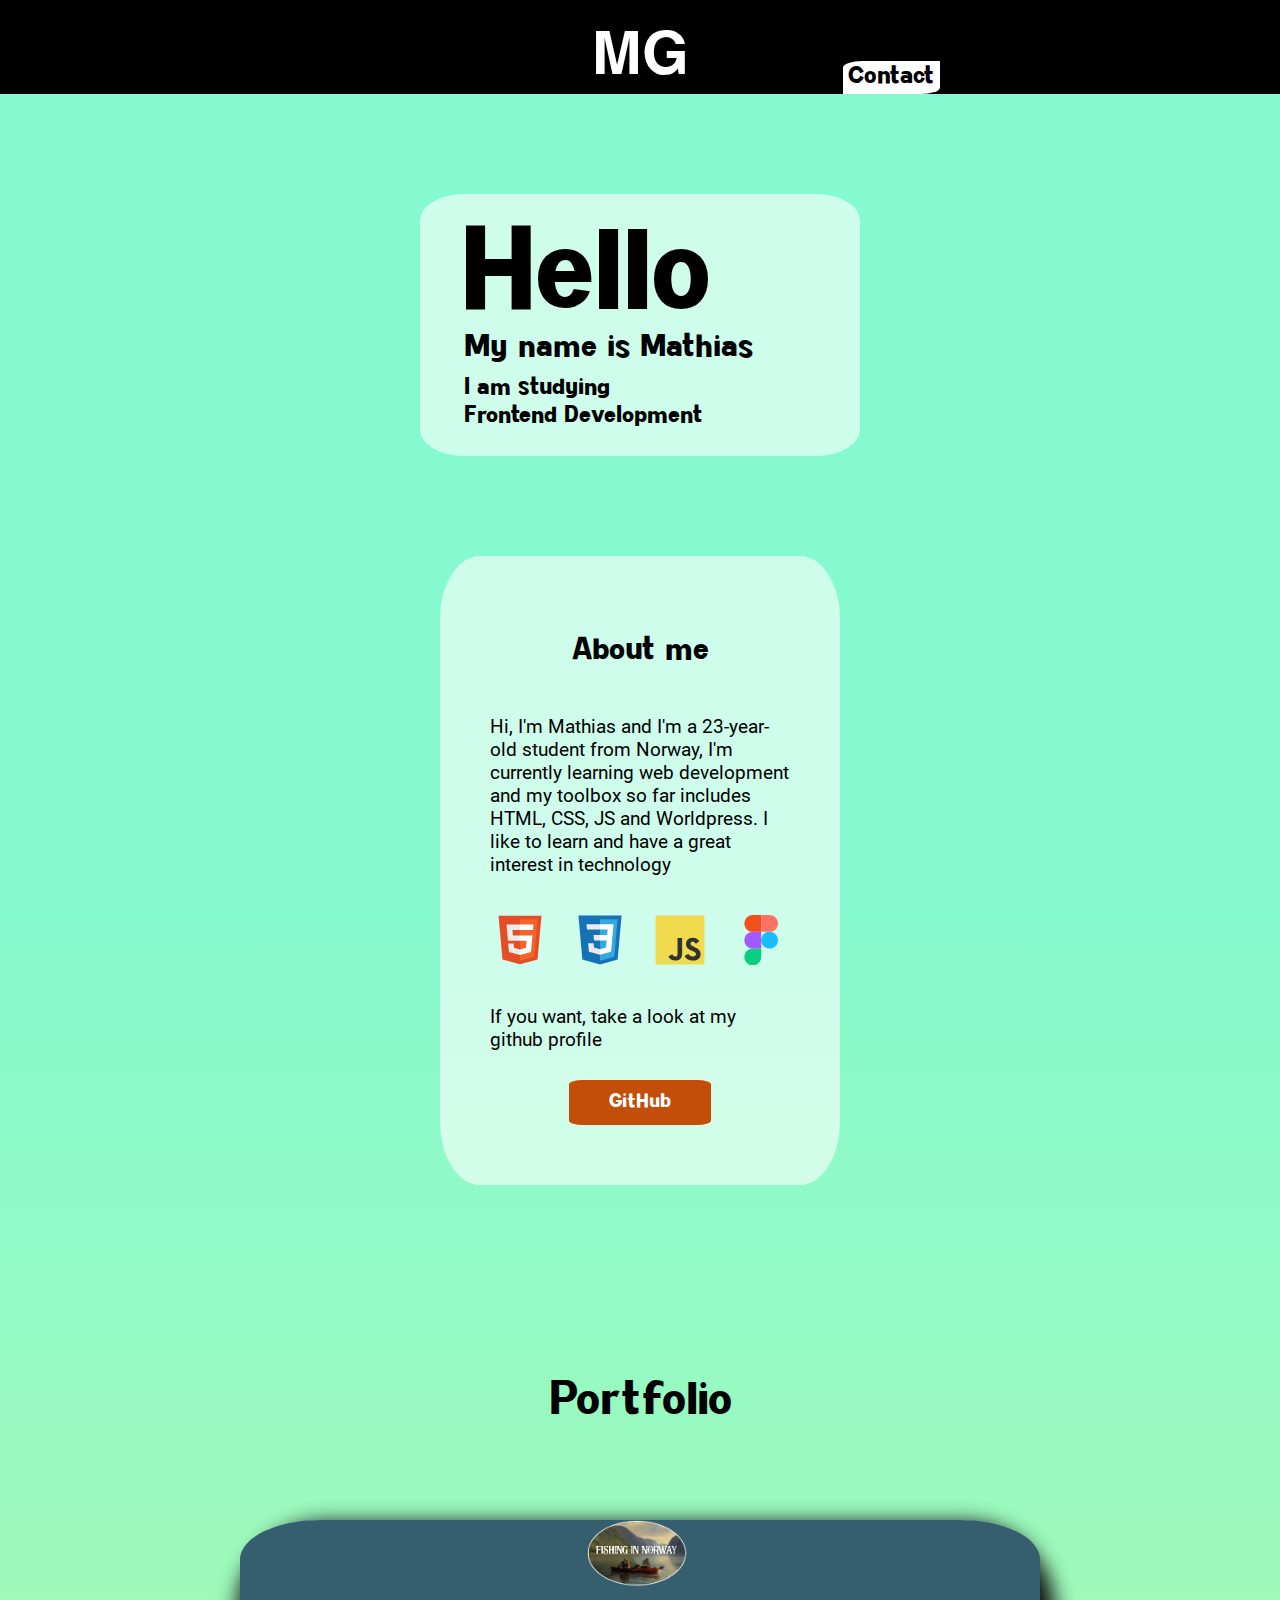
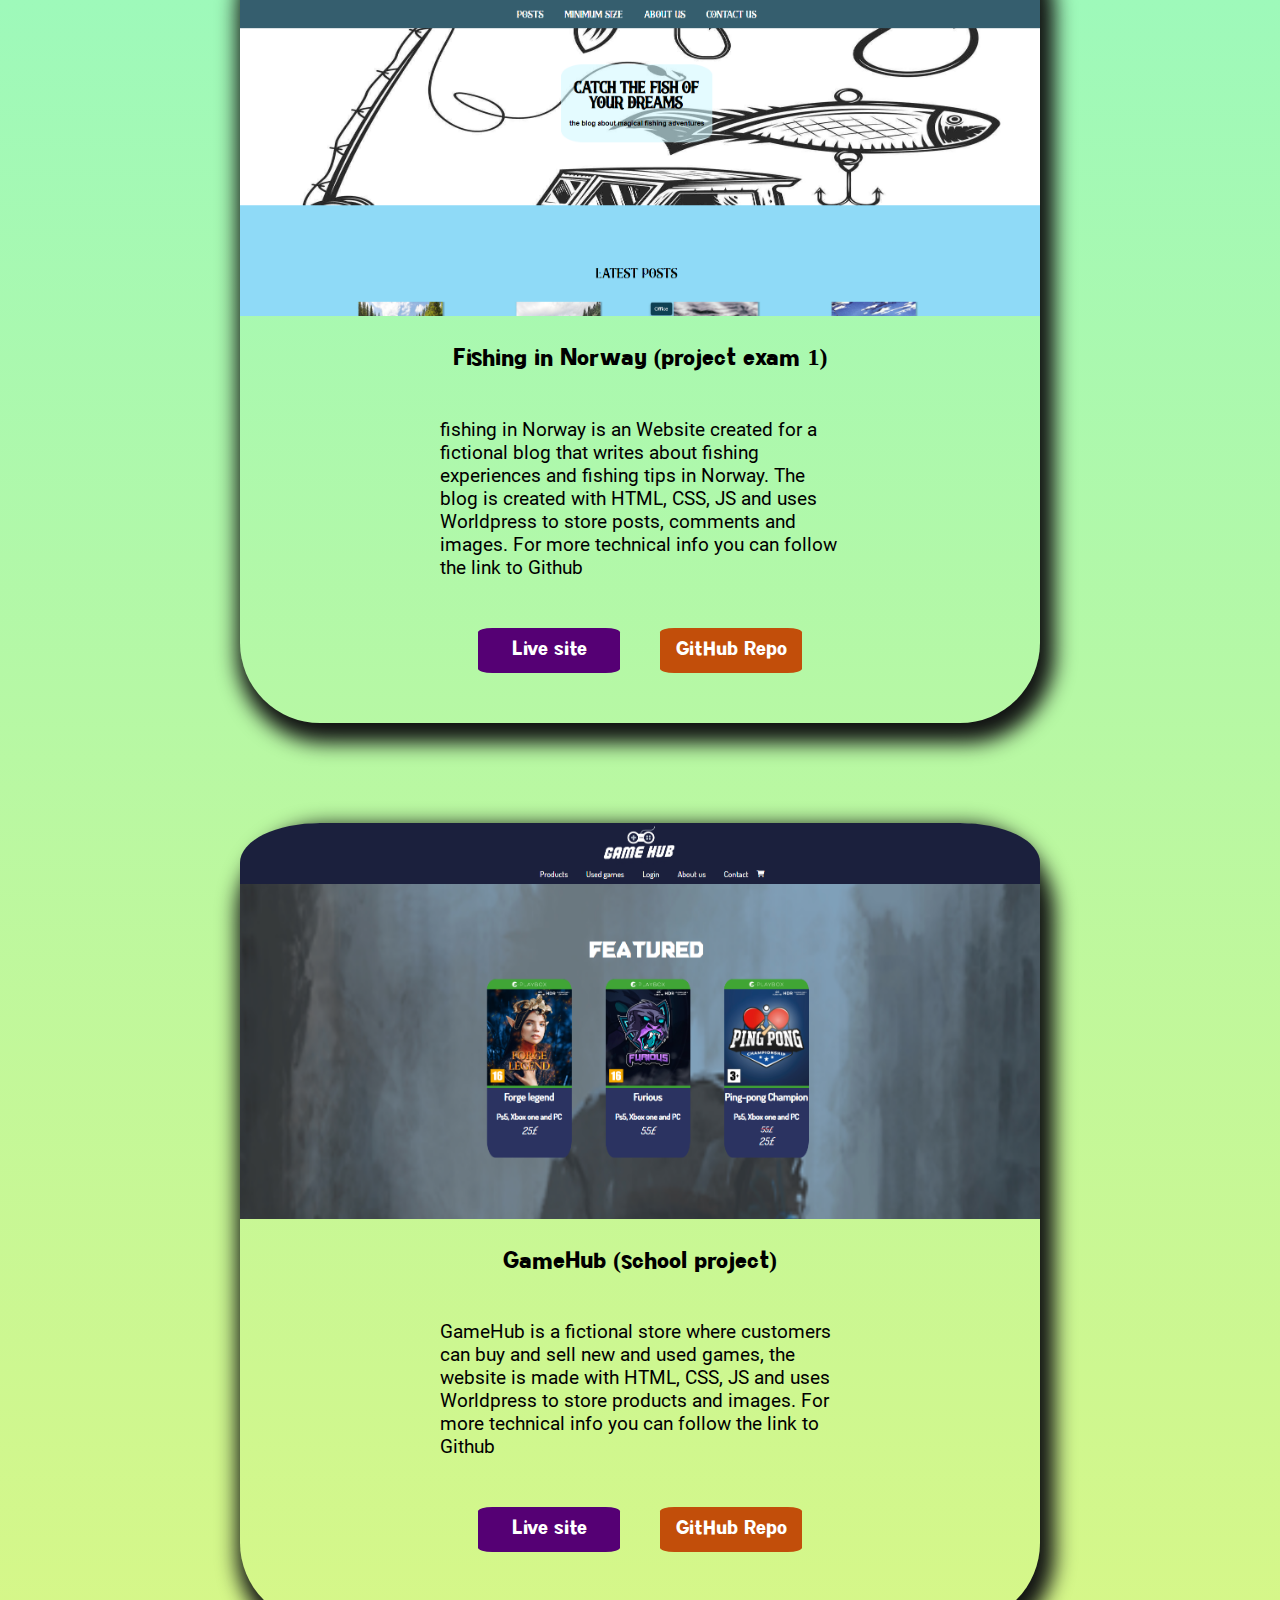
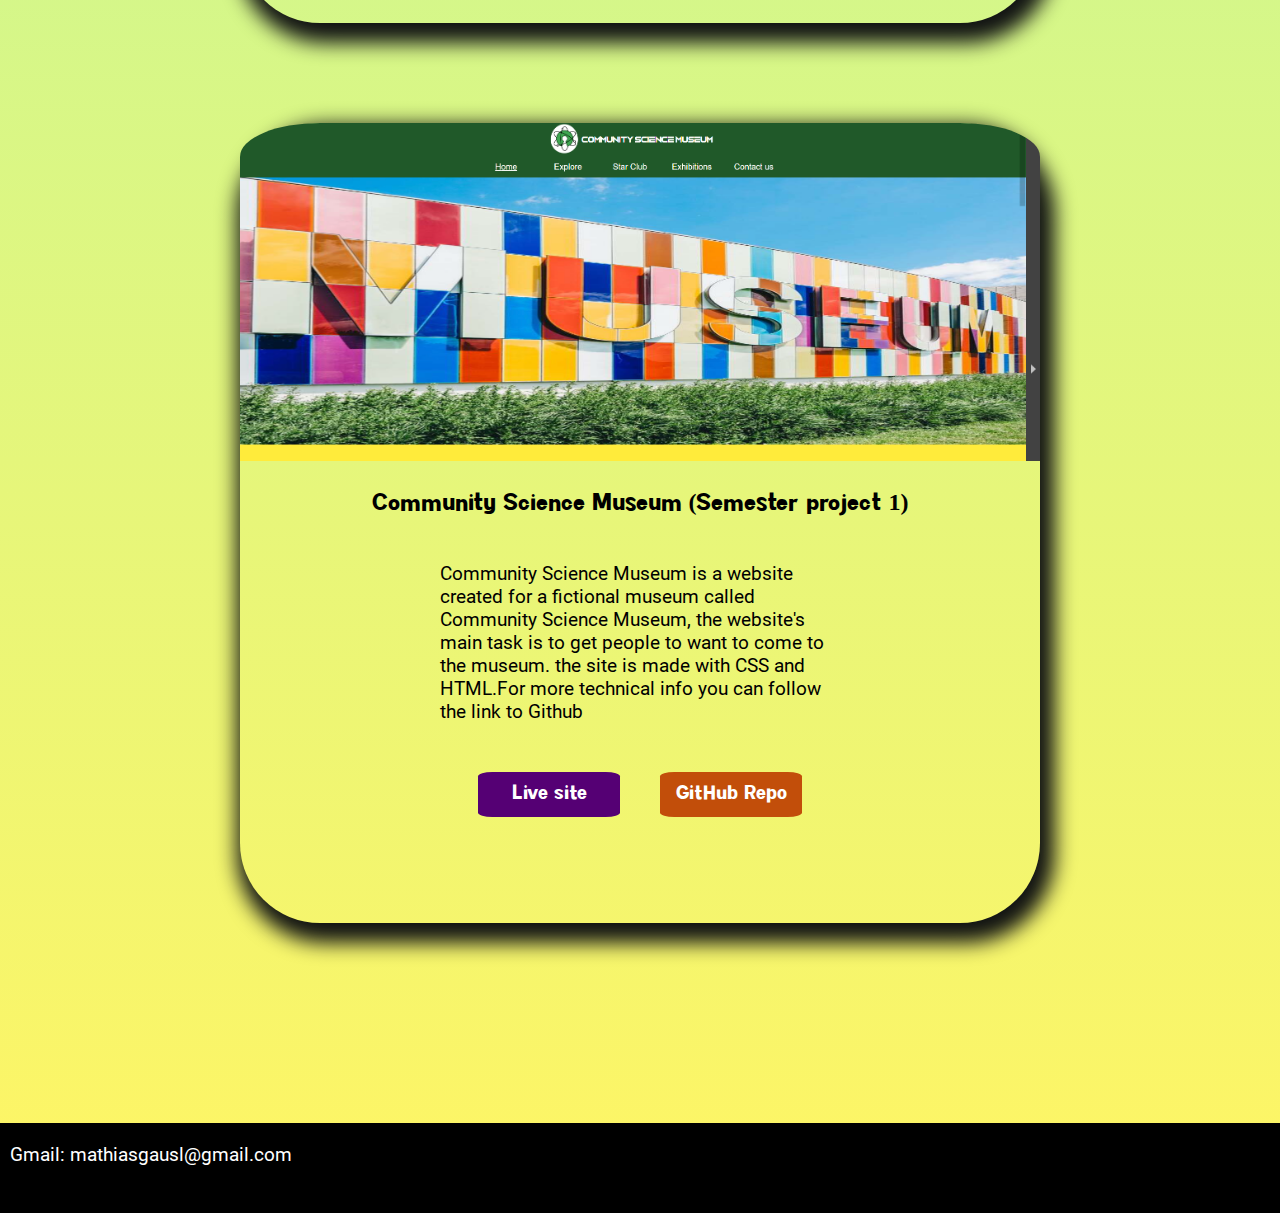
==== commit dd40779d: "v1.90" ====
--- a/index.html
+++ b/index.html
@@ -127,7 +127,7 @@
           </div>
           <h3>Fishing in Norway (project exam 1)</h3>
           <p>
-            fishing in Norway is an exam created for a fictional blog that
+            fishing in Norway is an Website created for a fictional blog that
             writes about fishing experiences and fishing tips in Norway. The
             blog is created with HTML, CSS, JS and uses Worldpress to store
             posts, comments and images. For more technical info you can follow
